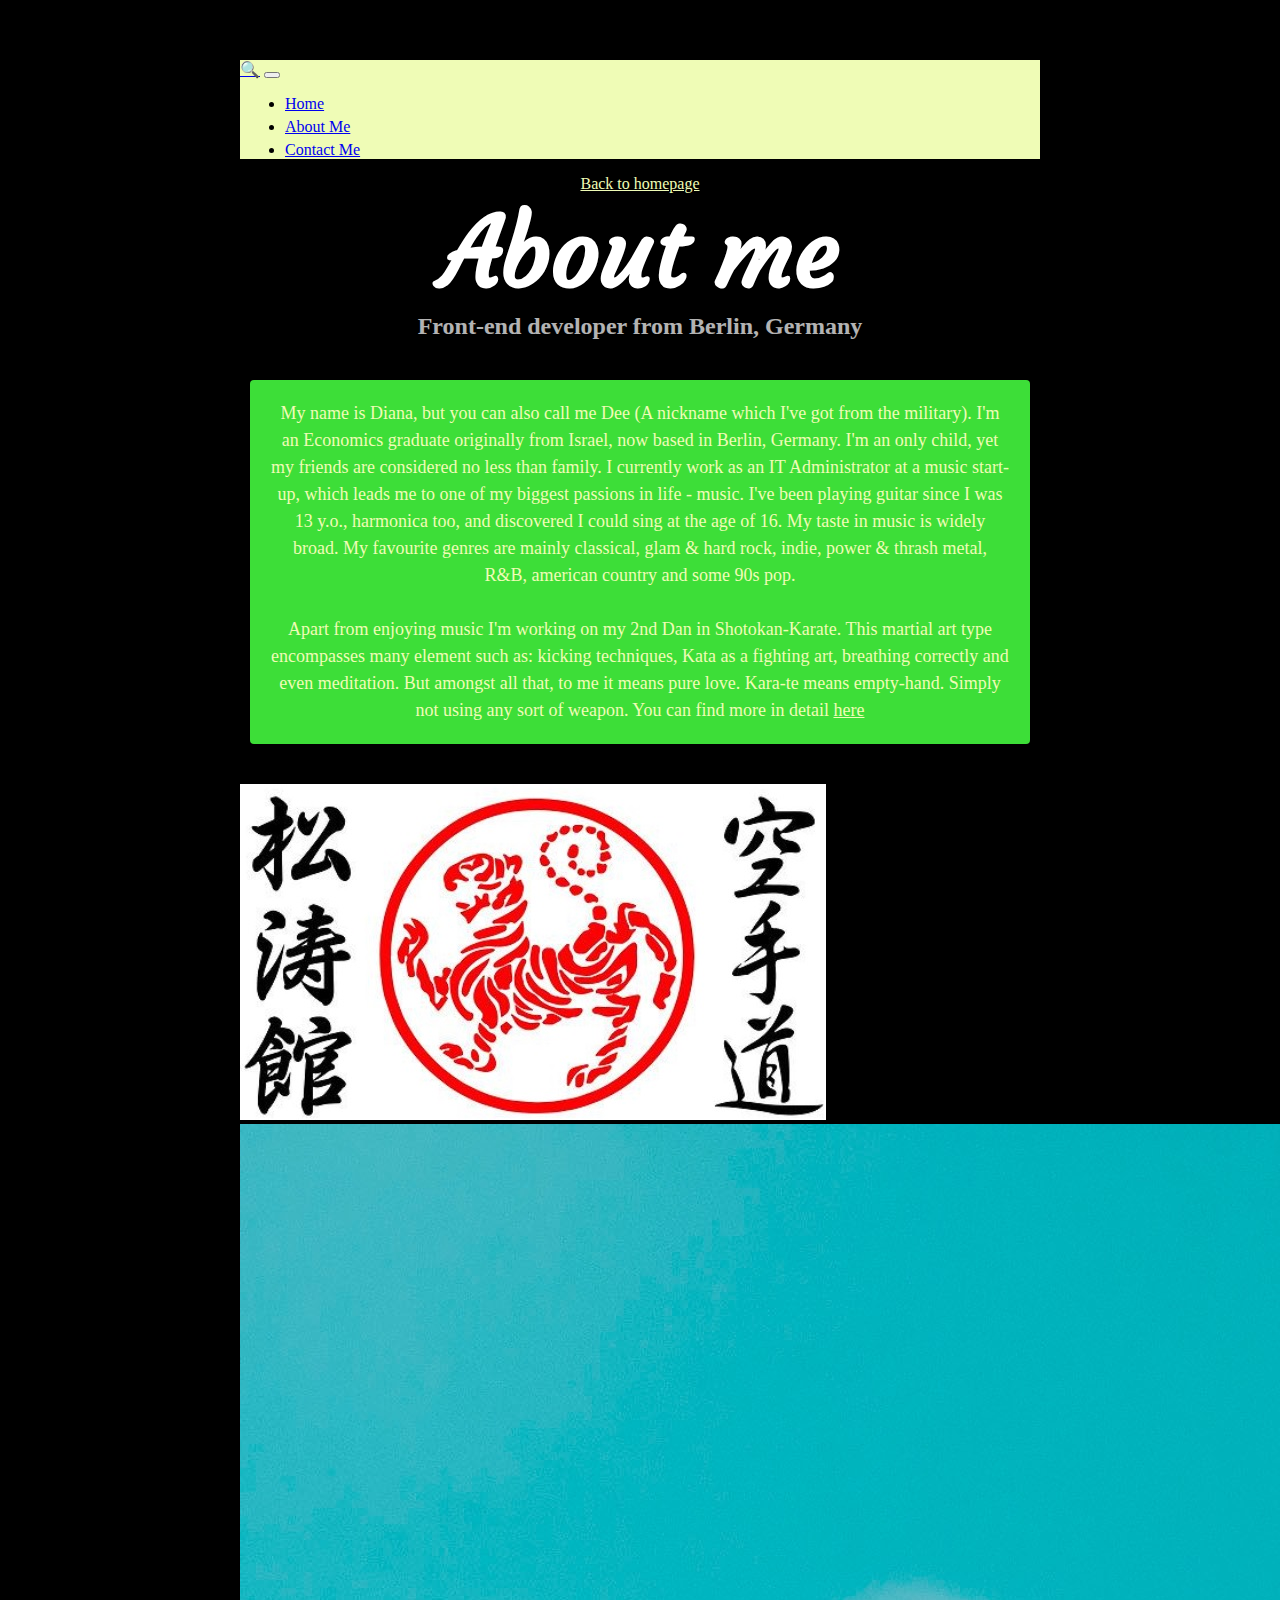
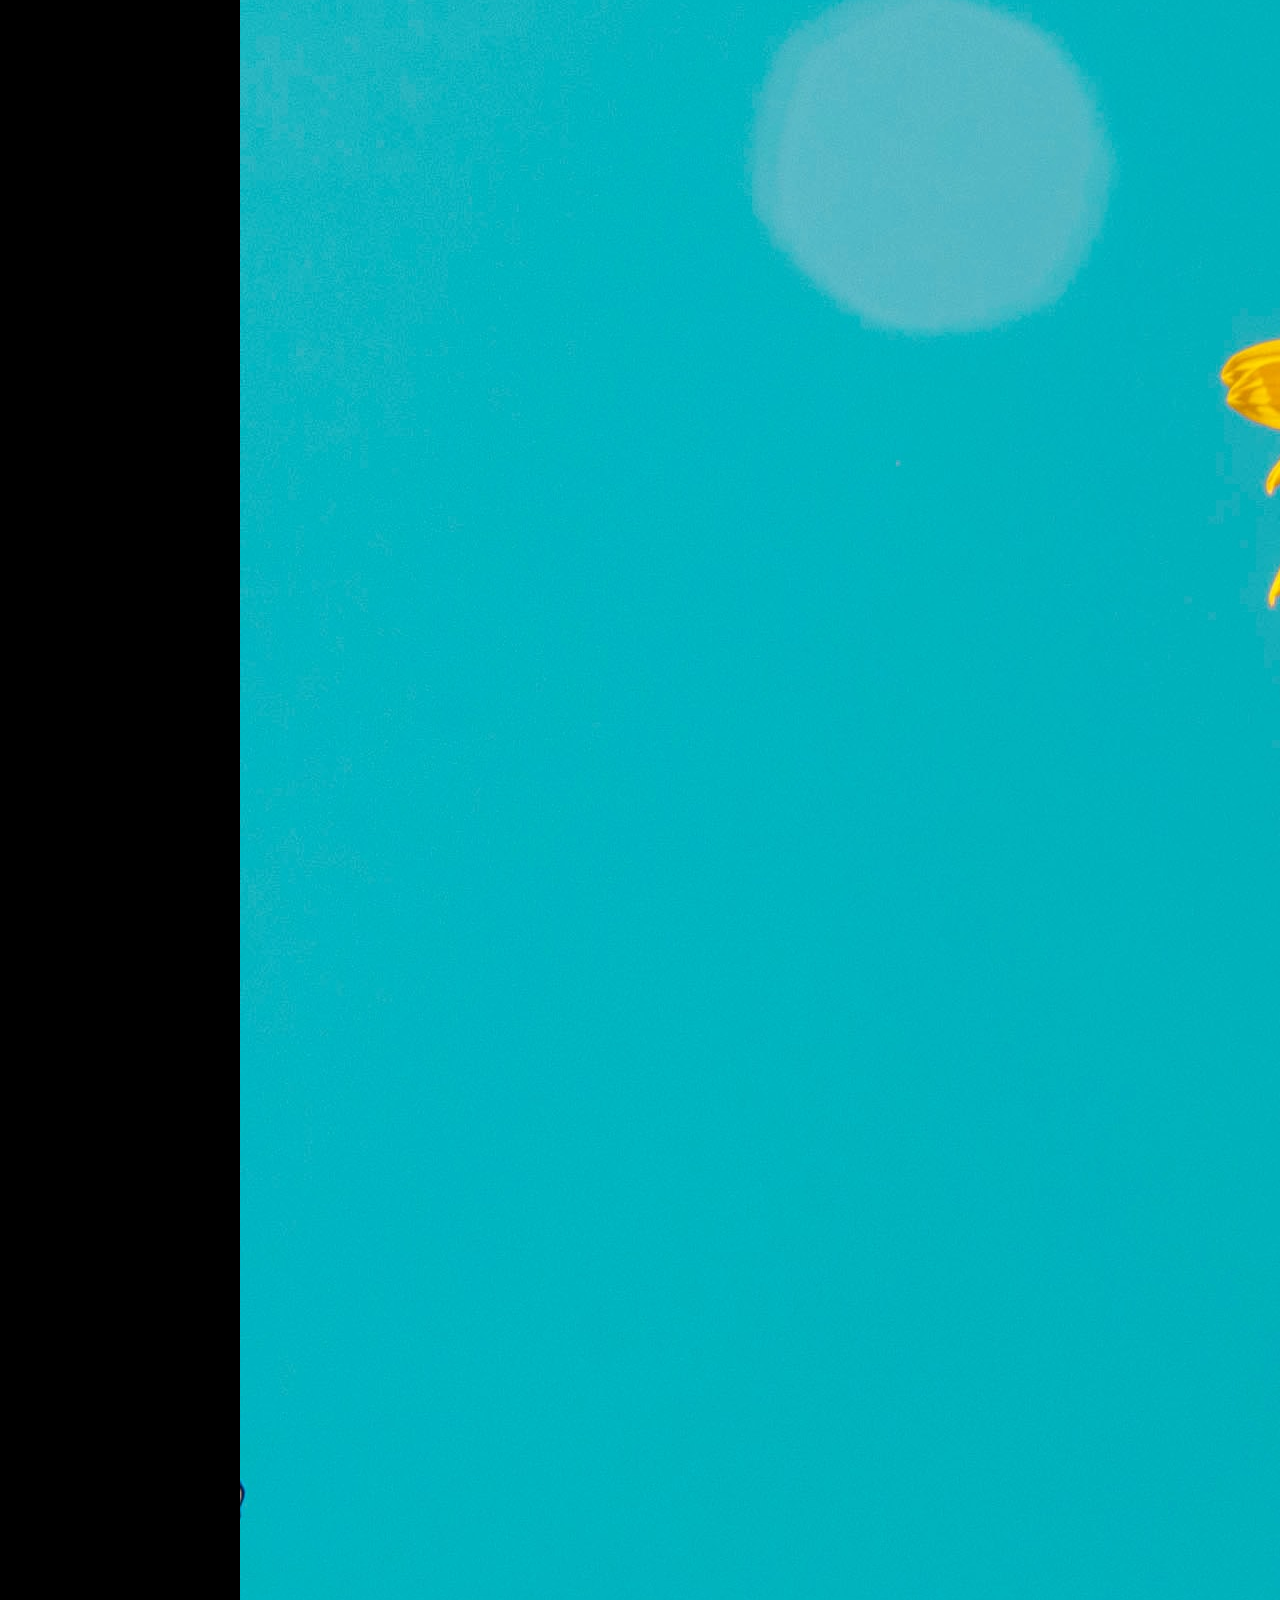
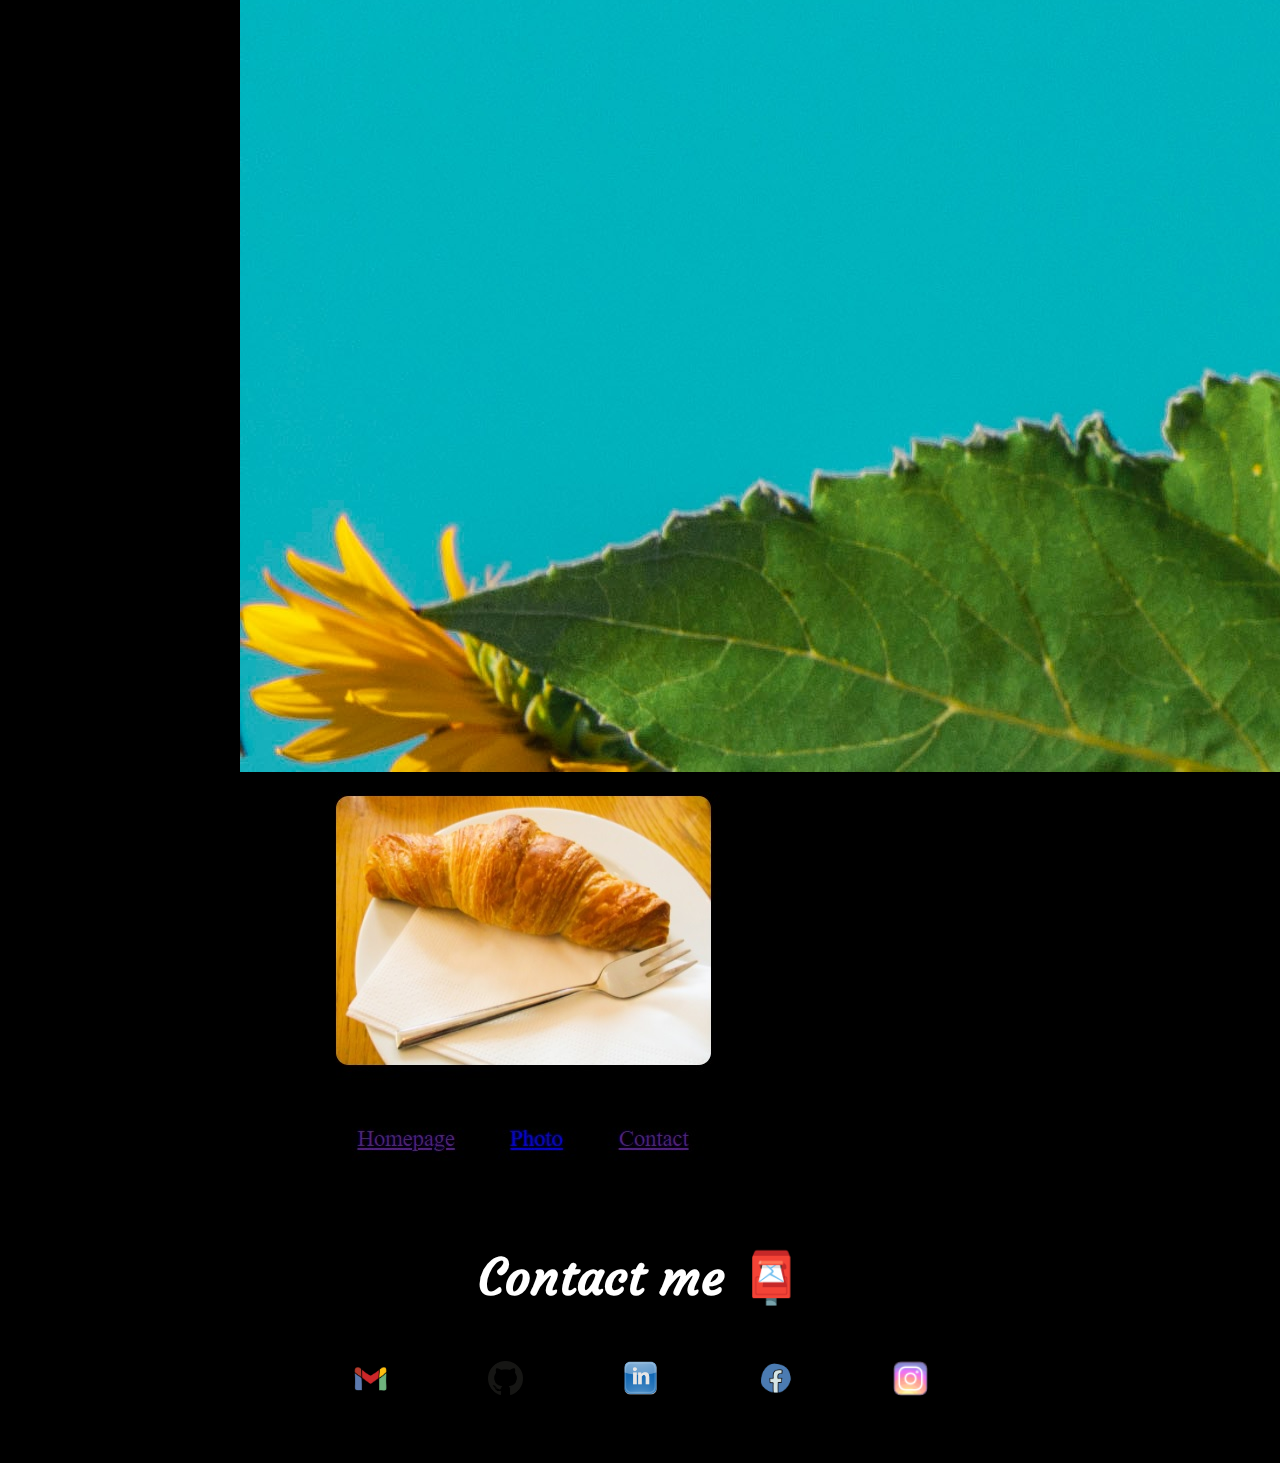
==== about.html @ 8416f0cf "Work on about me page" ====
<!DOCTYPE html>
<html lang="en">
  <head>
    <link rel="preconnect" href="https://fonts.googleapis.com" />
    <link rel="preconnect" href="https://fonts.gstatic.com" crossorigin />
    <link
      href="https://fonts.googleapis.com/css2?family=Courgette&family=PT+Mono&family=Pacifico&family=Shadows+Into+Light&display=swap"
      rel="stylesheet"
    />
    <link
      href="https://cdn.jsdelivr.net/npm/bootstrap@5.1.3/dist/css/bootstrap.min.css"
      rel="stylesheet"
      integrity="sha384-1BmE4kWBq78iYhFldvKuhfTAU6auU8tT94WrHftjDbrCEXSU1oBoqyl2QvZ6jIW3"
      crossorigin="anonymous"
    />
    <script
      src="https://cdn.jsdelivr.net/npm/bootstrap@5.1.3/dist/js/bootstrap.bundle.min.js"
      integrity="sha384-ka7Sk0Gln4gmtz2MlQnikT1wXgYsOg+OMhuP+IlRH9sENBO0LRn5q+8nbTov4+1p"
      crossorigin="anonymous"
    ></script>
    <meta charset="UTF-8" />
    <meta http-equiv="X-UA-Compatible" content="IE=edge" />
    <meta name="viewport" content="width=device-width, initial-scale=1.0" />
    <link rel="stylesheet" href="style.css" />
    <title>About [Your name]</title>
  </head>
  <body>
    <nav class="navbar navbar-expand-lg navbar-light fixed-top">
      <div class="container-fluid">
        <a class="navbar-brand" href="#">🔍</a>
        <button
          class="navbar-toggler"
          type="button"
          data-bs-toggle="collapse"
          data-bs-target="#navbarNav"
          aria-controls="navbarNav"
          aria-expanded="false"
          aria-label="Toggle navigation"
        >
          <span class="navbar-toggler-icon"></span>
        </button>
        <div class="collapse navbar-collapse" id="navbarNav">
          <ul class="navbar-nav">
            <li class="nav-item">
              <a class="nav-link" href="index.html">Home</a>
            </li>
            <li class="nav-item">
              <a class="nav-link" href="about.html">About Me</a>
            </li>
            <li class="nav-item">
              <a class="nav-link" href="#contact">Contact Me</a>
            </li>
          </ul>
        </div>
      </div>
    </nav>
    <a href="index.html" class="homepage-link">Back to homepage</a>
    <h1 class="aboutmepage">About me</h1>
    <h3 class="front-end-dev">Front-end developer from Berlin, Germany</h3>
    <div class="about-paragraphs">
      <p>
        My name is Diana, but you can also call me Dee (A nickname which I've
        got from the military). I'm an Economics graduate originally from
        Israel, now based in Berlin, Germany. I'm an only child, yet my friends
        are considered no less than family. I currently work as an IT
        Administrator at a music start-up, which leads me to one of my biggest
        passions in life - music. I've been playing guitar since I was 13 y.o.,
        harmonica too, and discovered I could sing at the age of 16. My taste in
        music is widely broad. My favourite genres are mainly classical, glam &
        hard rock, indie, power & thrash metal, R&B, american country and some
        90s pop.
        <br />
        <br />
        Apart from enjoying music I'm working on my 2nd Dan in Shotokan-Karate.
        This martial art type encompasses many element such as: kicking
        techniques, Kata as a fighting art, breathing correctly and even
        meditation. But amongst all that, to me it means pure love. Kara-te
        means empty-hand. Simply not using any sort of weapon. You can find more
        in detail
        <a
          href="https://s3.amazonaws.com/shecodesio-production/challenge_submissions/files/000/630/091/original/My_Karate_Project.html?1643995356"
          class="karate-page-link"
          target="_blank"
          >here</a
        >
      </p>
    </div>
    <div class="container">
      <div class="row">
        <div class="col-sm-4">
          <img src="images/shotokan.jpg" class="img-fluid border" />
        </div>
        <div class="col-sm-4">
          <img src="images/sunflowerimage.jpg" class="img-fluid border" />
        </div>
        <div class="col-sm-4">
          <img src="images/croissant-image.jpg" class="img-fluid border" />
        </div>
      </div>
    </div>
    <br />
    <br />

<div id="contact">
  <h2 class="contact-me-title">Contact me 📮</h2>
  <br />
  <br />

  <ul class="social-links">
    <li class="email-to">
      <a href="mailto:dianakalstein@gmail.com" class="email-link" target="_blank">
        <img src="images/gmail-icon.png" class="gmail-icon img-fluid" width="35"/>
      </a>
    </li>
    <li class="github-logo">
      <a href="https://github.com/Deezledee" target="_blank">
        <img src="images/github-logo.png" alt="github-logo" width="35" class="github-logo img-fluid" />
      </a>
    </li>
    <li class="linkedin-logo">
      <a href="https://www.linkedin.com/in/diana-kalstein/" target="_blank">
        <img src="images/linkedin-logo.png" alt="linkedin-logo" width="35" class="linkedin-logo img-fluid" />
      </a>
    </li>
    <li>
      <a href="https://facebook.com/TenaciousDiana" class="facebook-link" target="_blank">
        <img src="images/facebook-icon.png" alt="facebook-logo" class="facebook-icon img-fluid" width="35"/>
      </a>
    </li>
    <li>
      <a href="https://www.instagram.com/deezledee" class="instagram-link" target="_blank">
        <img src="images/instagram-icon.png" alt="instagram-logo" class="instagram-icon img-fluid" width="35" />
      </a>
    </li>
  </ul>
</div>
  </body>
</html>
---- style.css ----
:root {
  --primary-color: #effcb6;
  --secondary-color: #000000;
  --tertiary-color: #3dde38;
  --box-shadow: 0 5px 10px rgba(0, 0, 0, 0.3);
}

.karate-page-link {
  color: var(--primary-color) !important;
}

.hero {
  background-color: #3dde38;
  margin-top: 100px;
  border-radius: 20px;
  padding-top: 30px;
}

body {
  margin: 60px auto;
  max-width: 800px;
  background: var(--secondary-color);
}

.b {
  color: #000000;
  font-weight: bold;
}

.e {
  color: #ed2410;
  font-weight: bold;
}

.r {
  color: #f3f93d;
  font-weight: bold;
}

.l {
  color: #000000;
  font-weight: bold;
}

.i {
  color: #ed2410;
  font-weight: bold;
}

.n {
  color: #f3f93d;
  font-weight: bold;
}

.contact-me-title {
  display: flex;
  flex-direction: row;
  font-size: 50px;
  display: block;
  margin: 0 auto;
  color: #FFFFFF;
  text-align: center;
  font-family: "Courgette", cursive;
}

.text-start-title {
  color: #FFFFFF;
  margin-bottom: 20px;
  margin-top: 20px;
  border-radius: 20px;
  font-family: 'Roboto', sans-serif;
}

.text-start {
  color: #000000;
  margin-bottom: 5px;
  border-radius: 20px;
  font-family: 'Roboto', sans-serif;

}

.text-end {
  color: #000000;
  margin-bottom: 5px;
  border-radius: 20px;
  font-family: 'Roboto', sans-serif; 
}

h1,
h2,
h3 {
  text-align: center;
  margin: 0;
}

h1 {
  font-size: 96px;
}

h2 {
  font-size: 48px;
}

h3 {
  font-size: 24px;
  opacity: 0.7;
}

.front-end-dev {
  color: white;
}

.aboutmepage {
  color: white;
}

.shotokan-karate {
  width: 397px;
}

p {
  background: var(--tertiary-color);
  padding: 20px;
  border-radius: 4px;
  font-size: 18px;
  line-height: 1.5;
  text-align: center;
  color: var(--primary-color);
}

.navbar-nav {
  justify-content: center;
  align-items: center;
  background-color: #effcb6;
}

.container-fluid {
  background-color: #effcb6;
}

.nav-item {
  margin: 5px;
}


.navigation-links {
  display: flex;
  margin-top: 30px;
  justify-content: center;
  font-family: 'Roboto', sans-serif;

}

.navigation-links a {
  margin: 30px;
  border-radius: 4px;
  padding: 15px 25px;
  font-size: 20px;
  text-decoration: none;
}

.navigation-links a:hover {
  background-color: #5a5959;
  color: #effcb6;
  margin: 30px;
  border-radius: 4px;
  padding: 15px 25px;
  font-size: 20px;
  text-decoration: none;
}

#contact{

  text-align: center;

}

.contact-link {
  background: var(--primary-color);
  box-shadow: var(--box-shadow);
  color: var(--secondary-color);
}

.about-link {
  background: var(--primary-color);
  box-shadow: var(--box-shadow);
  color: var(--secondary-color);
}

.homepage-link {
  color: var(--primary-color);
  text-align: center;
  display: block;
}

.about-paragraphs {
  display: flex;
  margin: 30px 0;
}

.about-paragraphs p {
  margin: 10px;
}

.social-links {
  list-style: none;
  padding: 0;
  display: flex;
  justify-content: center;
}

.social-links li {
  margin: 0 50px;
}

.email-to {
  justify-content: center;
  color: var(--primary-color);
  font-size: 25px;
  text-decoration: none;
  text-align: center;
  font-family: "Courgette", cursive;
}

.email-link {
  display: flex;
  justify-content: center;
  color: var(--primary-color);
  font-size: 25px;
  text-decoration: none;
  font-family: "Courgette", cursive;
}

.facebook-link {
  text-align: center;
  color: var(--primary-color);
  font-size: 25px;
  text-decoration: none;
  display: block;
  font-family: "Courgette", cursive;
}




.instagram-link {
  text-align: center;
  color: var(--primary-color);
  font-size: 20px;
  text-decoration: none;
  display: block;
  font-family: "Courgette", cursive;
}

.email-link:hover {
  text-decoration: underline;
}

.facebook-link:hover {
  text-decoration: underline;
}

.heyIAm {
  font-size: 35px;
  font-family: 'Roboto', sans-serif;


}
.diana {
  text-align: center;
  display: block;
  font-family: "Courgette", cursive;
}

.aboutmepage {
  text-align: center;
  display: block;
  font-family: "Courgette", cursive;
}

.diana-image {
  display: block;
  margin: 0 auto;
  max-width: 280px;
}

.full-stack {
  text-align: center;
  display: block;
  font-size: 28px;
  font-family: "Courgette", cursive;
}
.shotokan {
  max-width: 250px;
}

.codedby {
  text-align: center;
  display: block;
  font-size: 20px;
  font-family: 'Roboto', sans-serif;
  color: #FFFFFF;
}

.open-sourced {
  text-decoration: none;
  color: var(--tertiary-color);
}

.open-sourced:hover {
  text-decoration: none;
  color: var(--primary-color);
}

.hosted-on {
  text-decoration: none;
  color: var(--tertiary-color);
}

.hosted-on:hover {
  text-decoration: none;
  color: var(--primary-color);
}

@media (min-width: 576px) {
  .diana {
    font-size: 100px;
  }
}
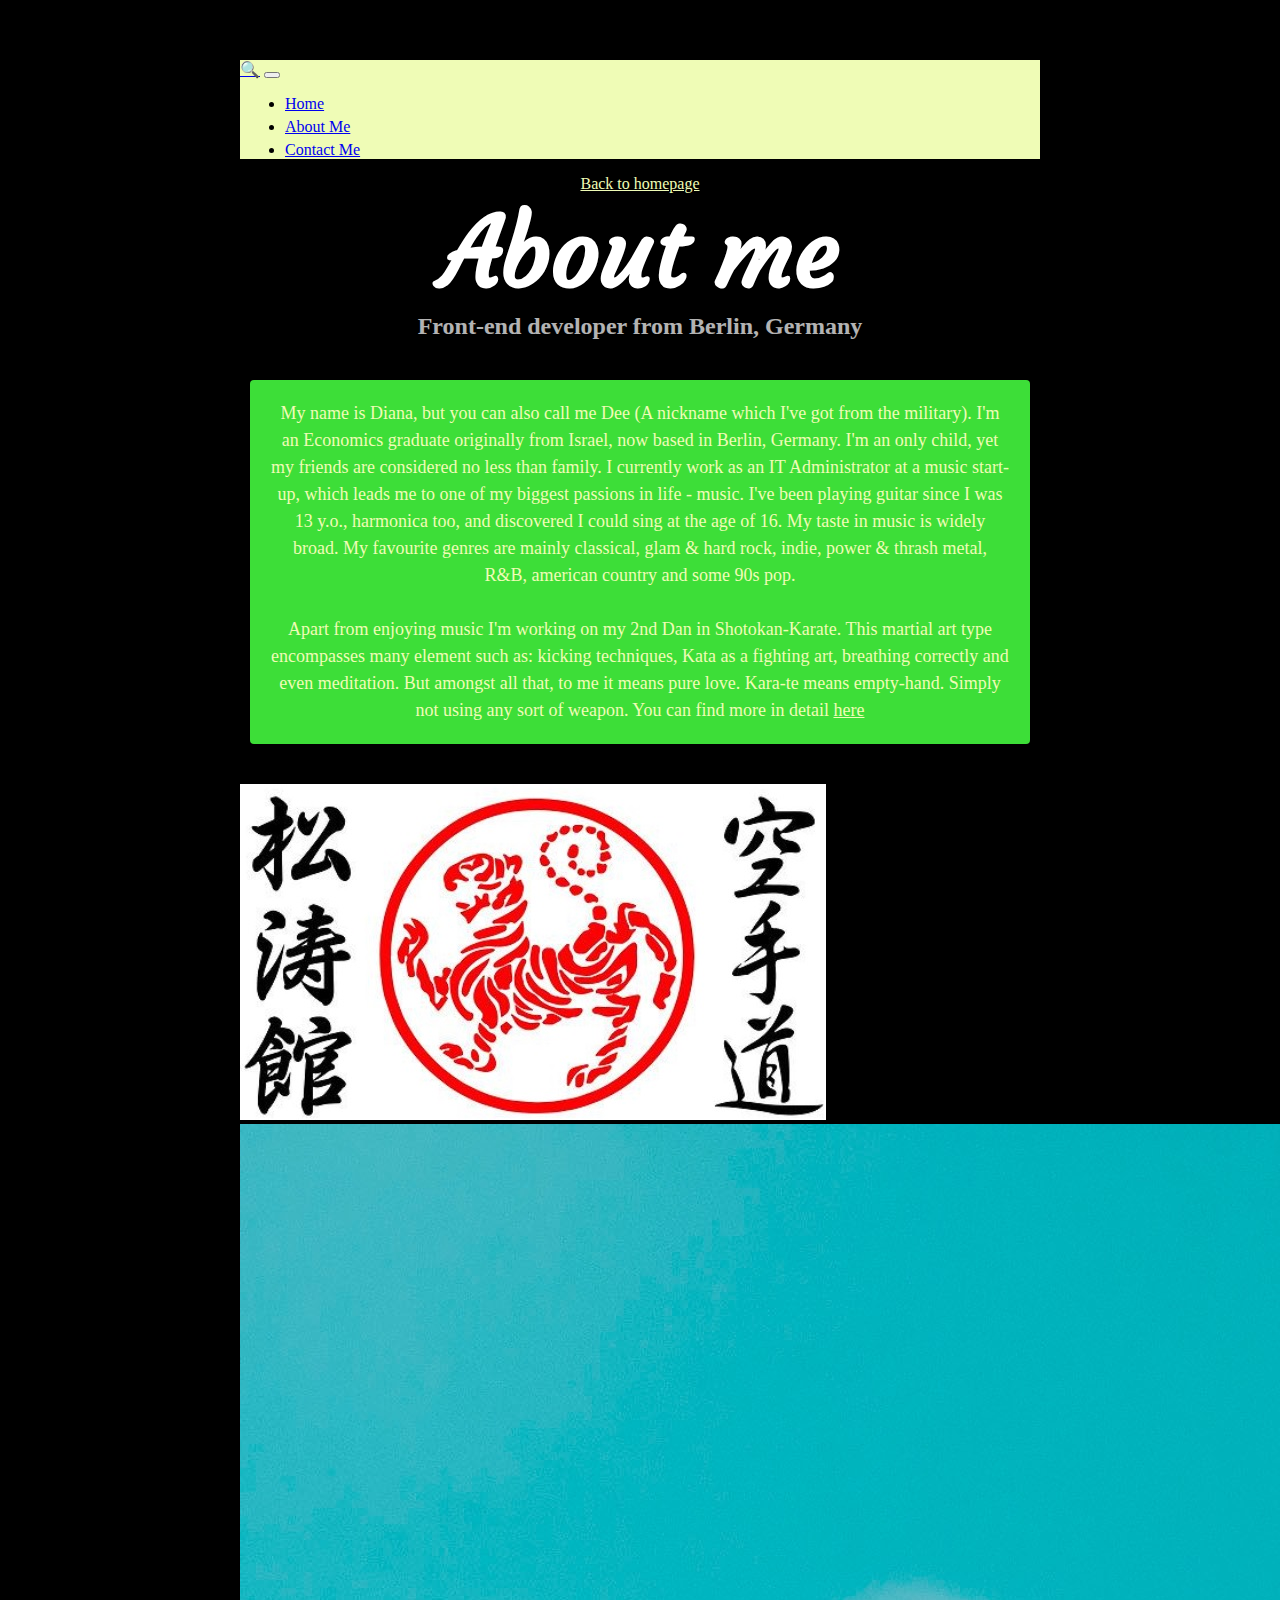
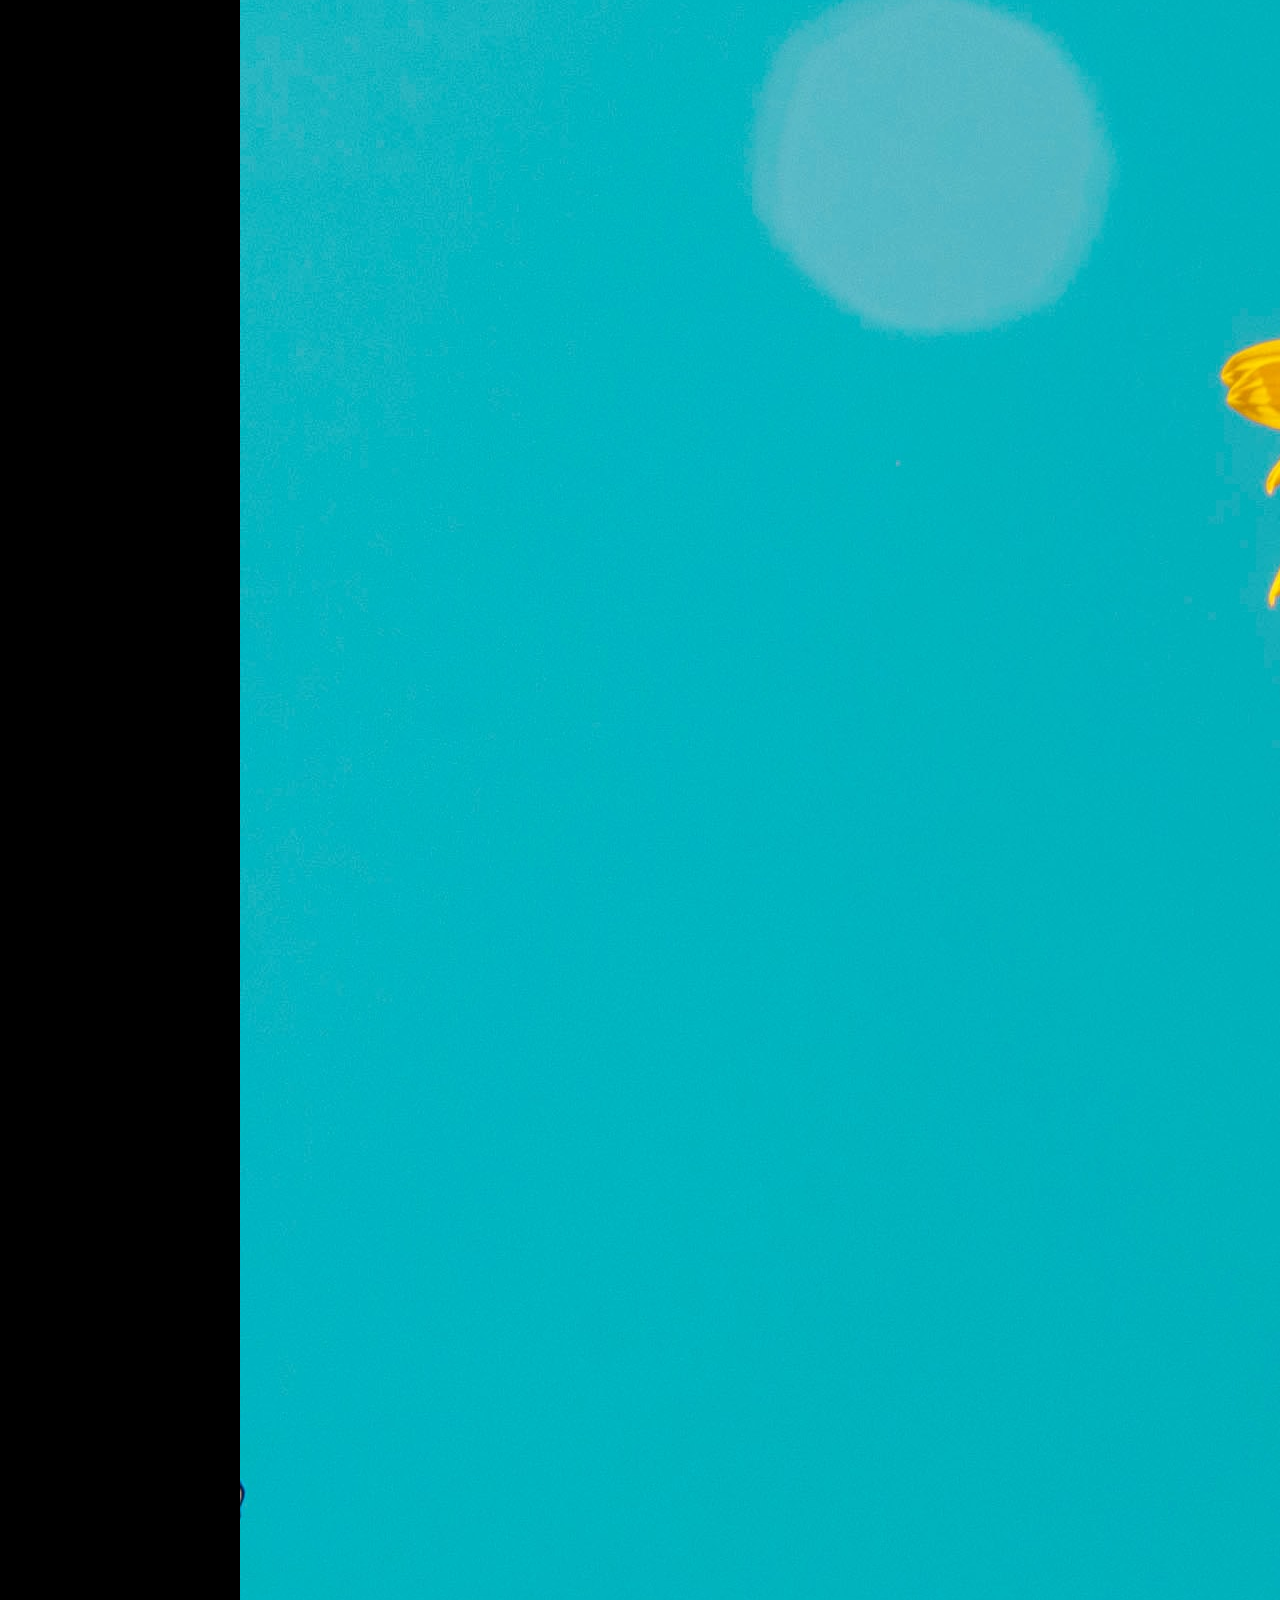
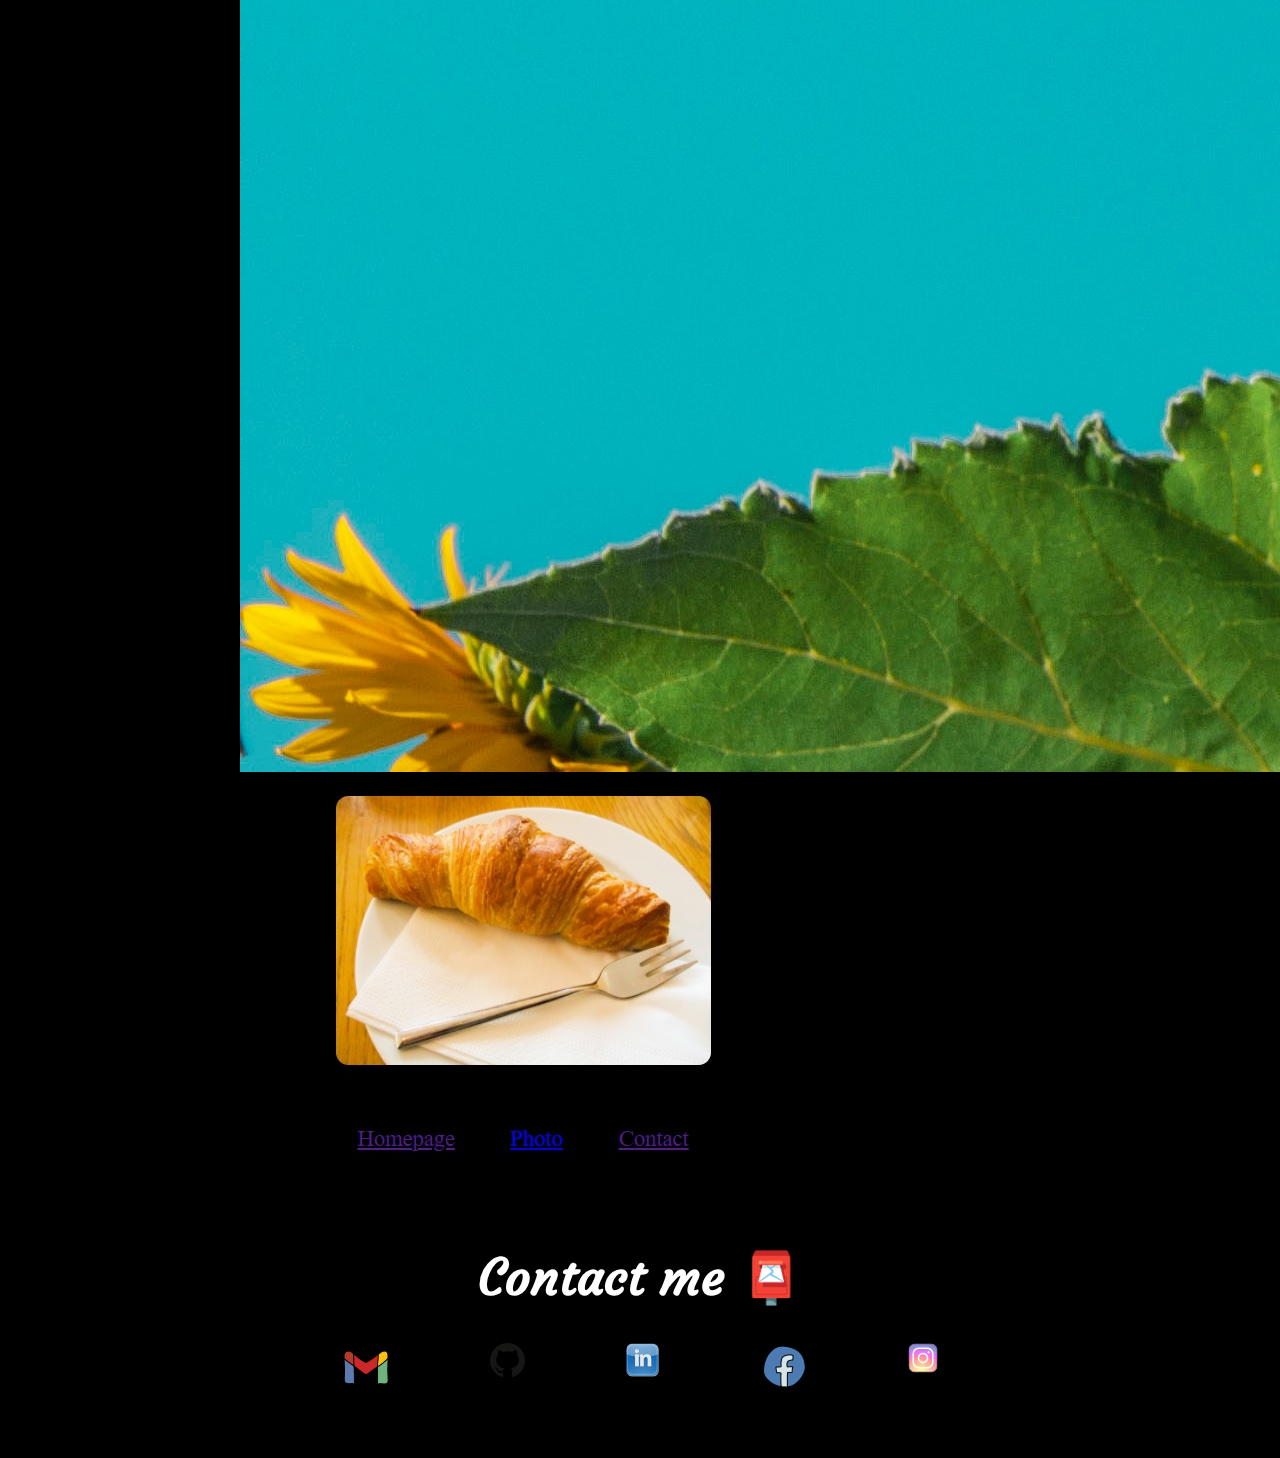
==== commit 929a5232: "Fix list of links" ====
--- a/about.html
+++ b/about.html
@@ -101,38 +101,36 @@
     <br />
     <br />
 
-<div id="contact">
-  <h2 class="contact-me-title">Contact me 📮</h2>
-  <br />
-  <br />
-
-  <ul class="social-links">
-    <li class="email-to">
-      <a href="mailto:dianakalstein@gmail.com" class="email-link" target="_blank">
-        <img src="images/gmail-icon.png" class="gmail-icon img-fluid" width="35"/>
-      </a>
-    </li>
-    <li class="github-logo">
-      <a href="https://github.com/Deezledee" target="_blank">
-        <img src="images/github-logo.png" alt="github-logo" width="35" class="github-logo img-fluid" />
-      </a>
-    </li>
-    <li class="linkedin-logo">
-      <a href="https://www.linkedin.com/in/diana-kalstein/" target="_blank">
-        <img src="images/linkedin-logo.png" alt="linkedin-logo" width="35" class="linkedin-logo img-fluid" />
-      </a>
-    </li>
-    <li>
-      <a href="https://facebook.com/TenaciousDiana" class="facebook-link" target="_blank">
-        <img src="images/facebook-icon.png" alt="facebook-logo" class="facebook-icon img-fluid" width="35"/>
-      </a>
-    </li>
-    <li>
-      <a href="https://www.instagram.com/deezledee" class="instagram-link" target="_blank">
-        <img src="images/instagram-icon.png" alt="instagram-logo" class="instagram-icon img-fluid" width="35" />
-      </a>
-    </li>
-  </ul>
-</div>
+    <div id="contact">
+      <h2 class="contact-me-title">Contact me 📮</h2>
+      <br />
+      <ul class="social-links">
+        <li class="email-to">
+          <a href="mailto:dianakalstein@gmail.com" class="email-link" target="_blank">
+            <img src="images/gmail-icon.png" class="gmail-icon img-fluid" />
+          </a>
+        </li>
+        <li class="github-logo">
+          <a href="https://github.com/Deezledee" target="_blank">
+            <img src="images/github-logo.png" alt="github-logo" width="35" class="github-logo img-fluid" />
+          </a>
+        </li>
+        <li class="linkedin-logo">
+          <a href="https://www.linkedin.com/in/diana-kalstein/" target="_blank">
+            <img src="images/linkedin-logo.png" alt="linkedin-logo" width="35" class="linkedin-logo img-fluid" />
+          </a>
+        </li>
+        <li>
+          <a href="https://facebook.com/TenaciousDiana" class="facebook-link" target="_blank">
+            <img src="images/facebook-icon.png" alt="facebook-logo" class="facebook-icon img-fluid" />
+          </a>
+        </li>
+        <li>
+          <a href="https://www.instagram.com/deezledee" class="instagram-link" target="_blank">
+            <img src="images/instagram-icon.png" alt="instagram-logo" class="instagram-icon img-fluid" />
+          </a>
+        </li>
+      </ul>
+    </div>
   </body>
 </html>
--- a/style.css
+++ b/style.css
@@ -252,13 +252,7 @@
   font-family: "Courgette", cursive;
 }
 
-.email-link:hover {
-  text-decoration: underline;
-}
-
-.facebook-link:hover {
-  text-decoration: underline;
-}
+
 
 .heyIAm {
   font-size: 35px;
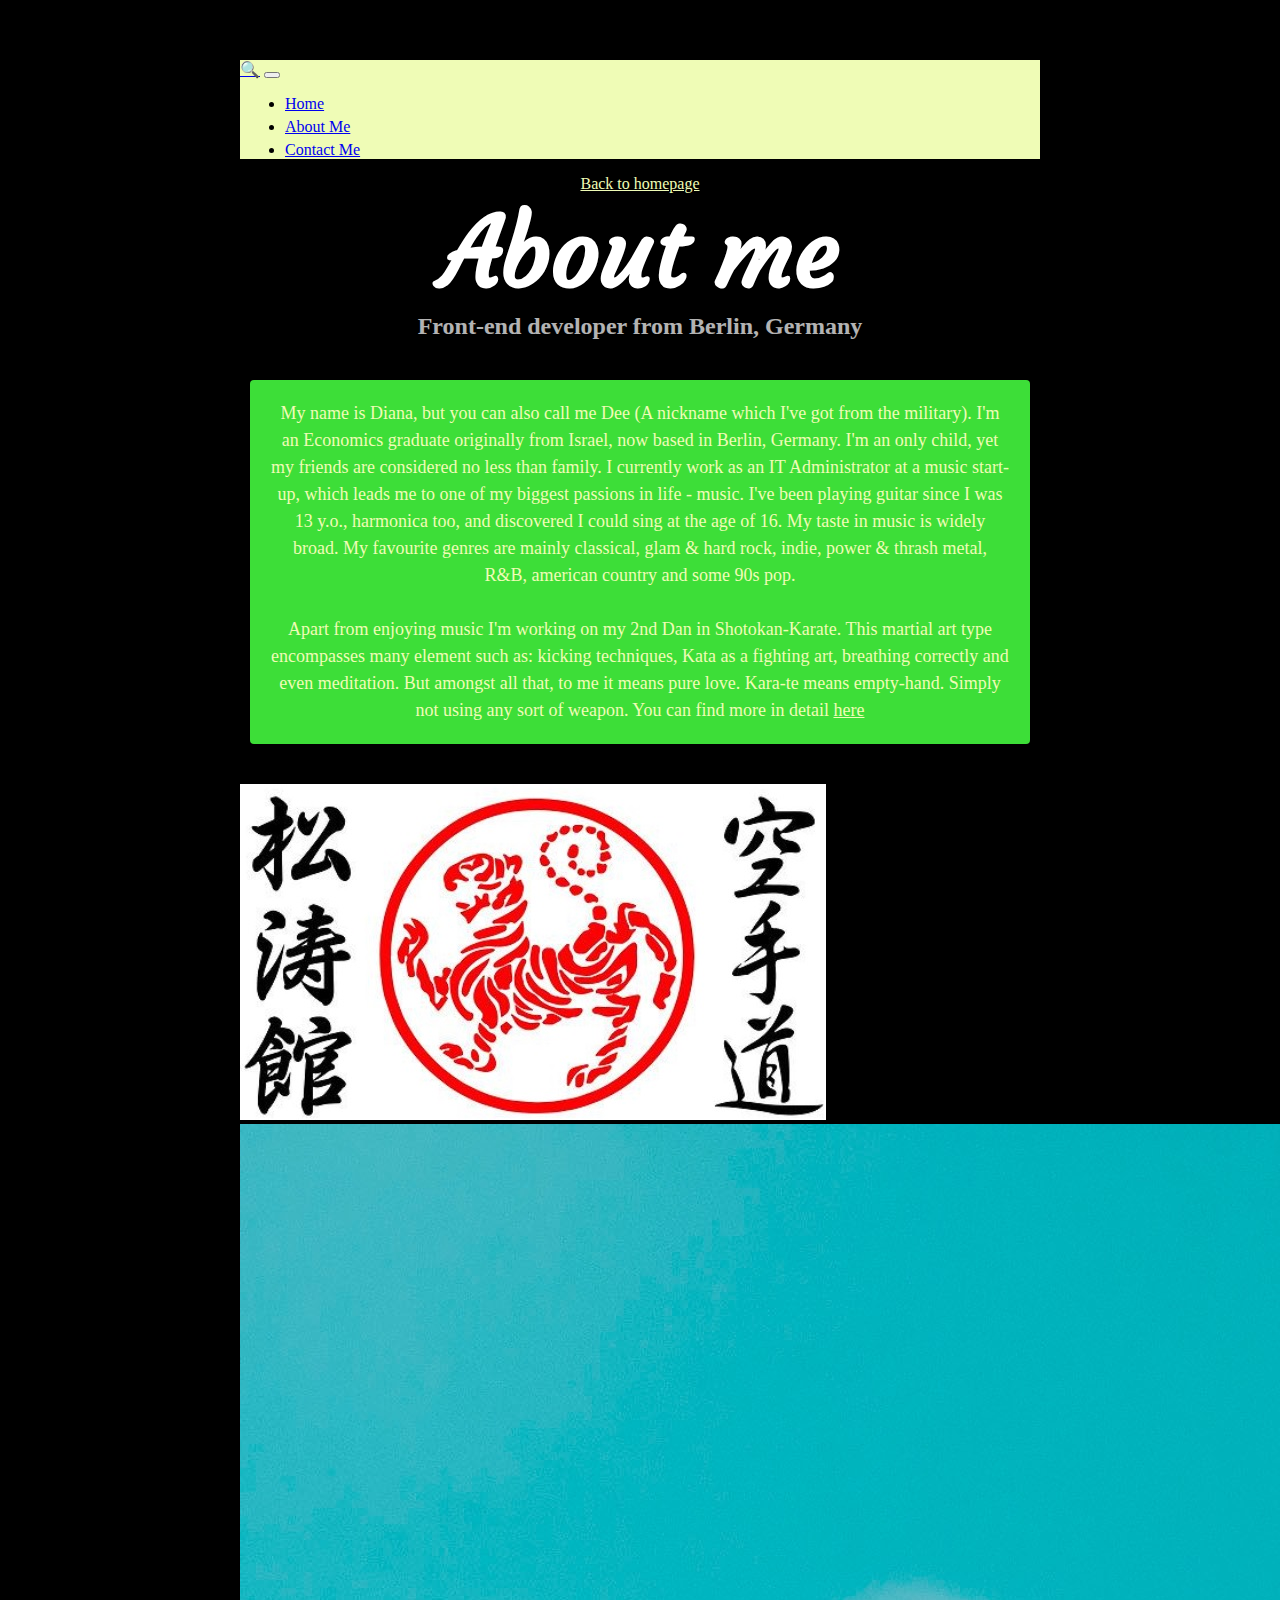
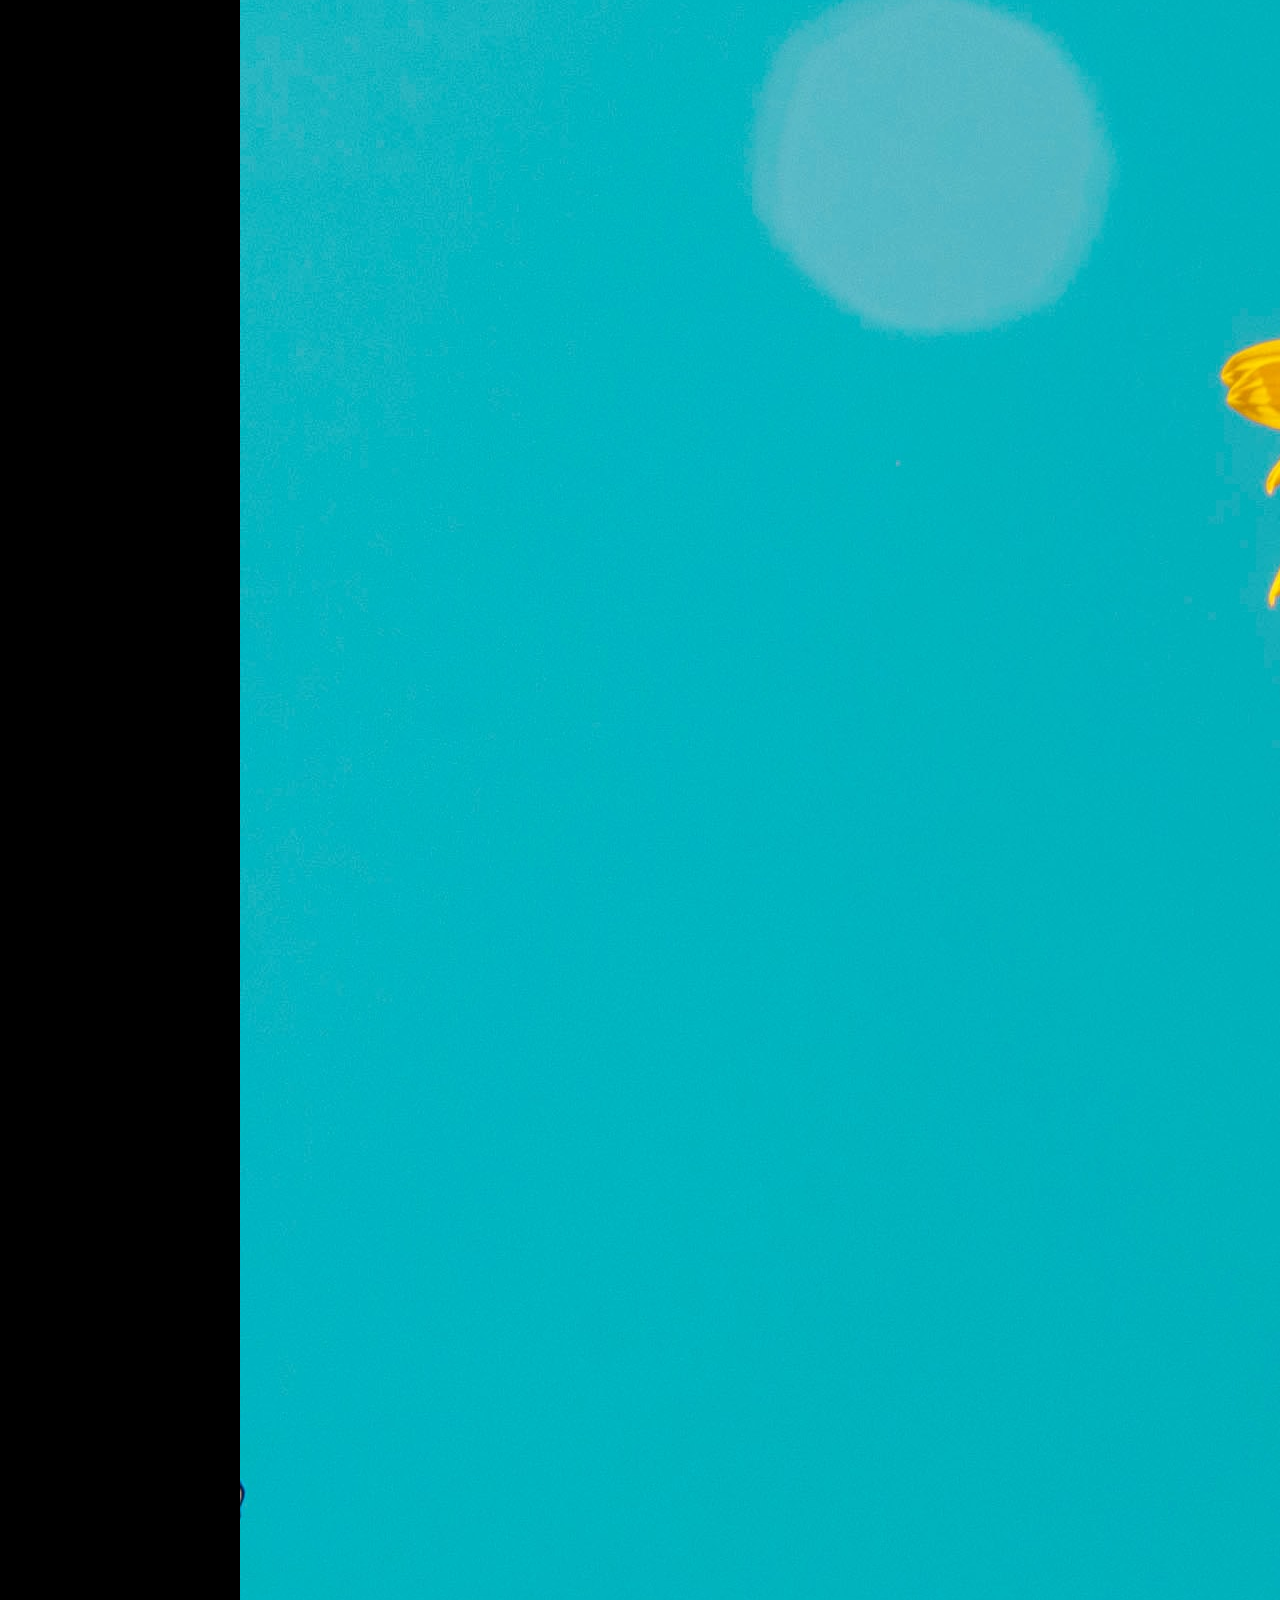
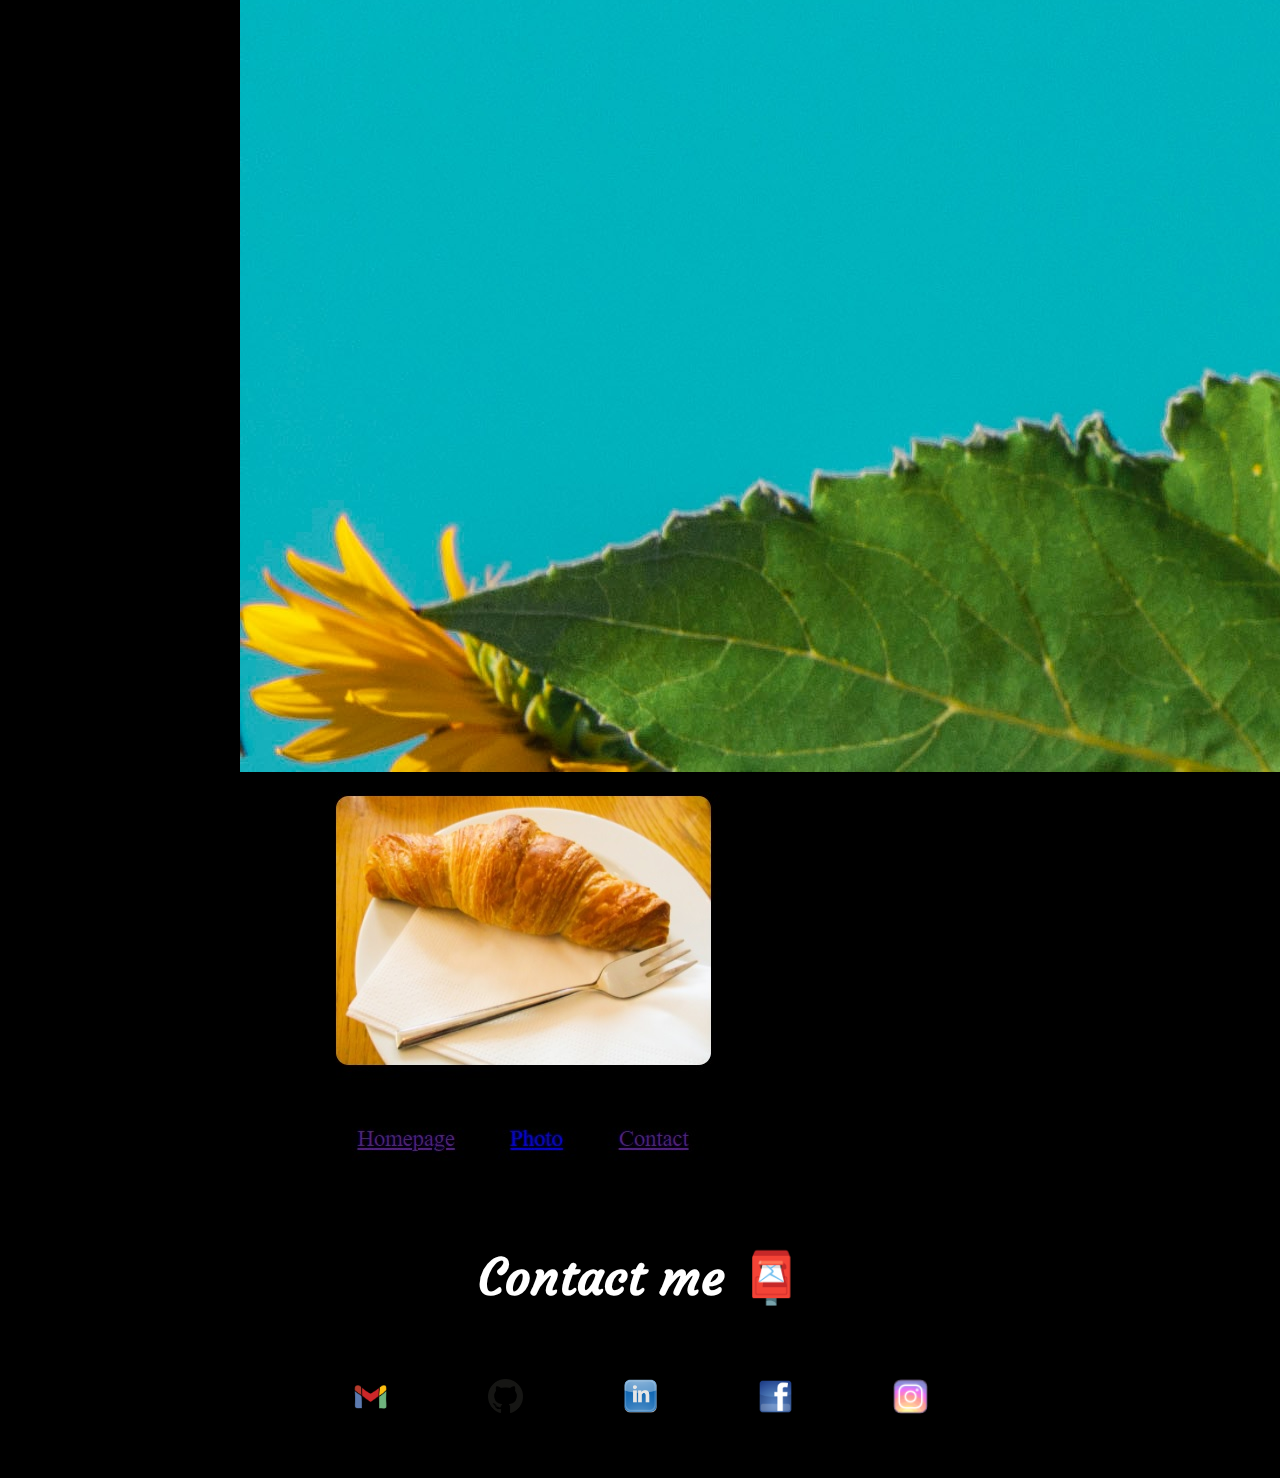
==== commit 53cfc2bd: "Align social links" ====
--- a/about.html
+++ b/about.html
@@ -104,30 +104,64 @@
     <div id="contact">
       <h2 class="contact-me-title">Contact me 📮</h2>
       <br />
+      <br />
+      <br />
       <ul class="social-links">
         <li class="email-to">
-          <a href="mailto:dianakalstein@gmail.com" class="email-link" target="_blank">
-            <img src="images/gmail-icon.png" class="gmail-icon img-fluid" />
+          <a
+            href="mailto:dianakalstein@gmail.com"
+            class="email-link"
+            target="_blank"
+          >
+            <img src="images/gmail-icon.png" class="gmail-icon" width="35" />
           </a>
         </li>
         <li class="github-logo">
           <a href="https://github.com/Deezledee" target="_blank">
-            <img src="images/github-logo.png" alt="github-logo" width="35" class="github-logo img-fluid" />
+            <img
+              src="images/github-logo.png"
+              alt="github-logo"
+              width="35"
+              class="github-logo"
+            />
           </a>
         </li>
         <li class="linkedin-logo">
           <a href="https://www.linkedin.com/in/diana-kalstein/" target="_blank">
-            <img src="images/linkedin-logo.png" alt="linkedin-logo" width="35" class="linkedin-logo img-fluid" />
+            <img
+              src="images/linkedin-logo.png"
+              alt="linkedin-logo"
+              width="35"
+              class="linkedin-logo"
+            />
           </a>
         </li>
         <li>
-          <a href="https://facebook.com/TenaciousDiana" class="facebook-link" target="_blank">
-            <img src="images/facebook-icon.png" alt="facebook-logo" class="facebook-icon img-fluid" />
+          <a
+            href="https://facebook.com/TenaciousDiana"
+            class="facebook-link"
+            target="_blank"
+          >
+            <img
+              src="images/facebook-icon.png"
+              alt="facebook-logo"
+              class="facebook-icon"
+              width="35"
+            />
           </a>
         </li>
         <li>
-          <a href="https://www.instagram.com/deezledee" class="instagram-link" target="_blank">
-            <img src="images/instagram-icon.png" alt="instagram-logo" class="instagram-icon img-fluid" />
+          <a
+            href="https://www.instagram.com/deezledee"
+            class="instagram-link"
+            target="_blank"
+          >
+            <img
+              src="images/instagram-icon.png"
+              alt="instagram-logo"
+              class="instagram-icon"
+              width="35"
+            />
           </a>
         </li>
       </ul>
--- a/style.css
+++ b/style.css
@@ -213,45 +213,6 @@
   margin: 0 50px;
 }
 
-.email-to {
-  justify-content: center;
-  color: var(--primary-color);
-  font-size: 25px;
-  text-decoration: none;
-  text-align: center;
-  font-family: "Courgette", cursive;
-}
-
-.email-link {
-  display: flex;
-  justify-content: center;
-  color: var(--primary-color);
-  font-size: 25px;
-  text-decoration: none;
-  font-family: "Courgette", cursive;
-}
-
-.facebook-link {
-  text-align: center;
-  color: var(--primary-color);
-  font-size: 25px;
-  text-decoration: none;
-  display: block;
-  font-family: "Courgette", cursive;
-}
-
-
-
-
-.instagram-link {
-  text-align: center;
-  color: var(--primary-color);
-  font-size: 20px;
-  text-decoration: none;
-  display: block;
-  font-family: "Courgette", cursive;
-}
-
 
 
 .heyIAm {
@@ -321,3 +282,9 @@
     font-size: 100px;
   }
 }
+
+@media (max-width: 480px) {
+  .social-links li {
+    margin: 0 5px;
+  } 
+}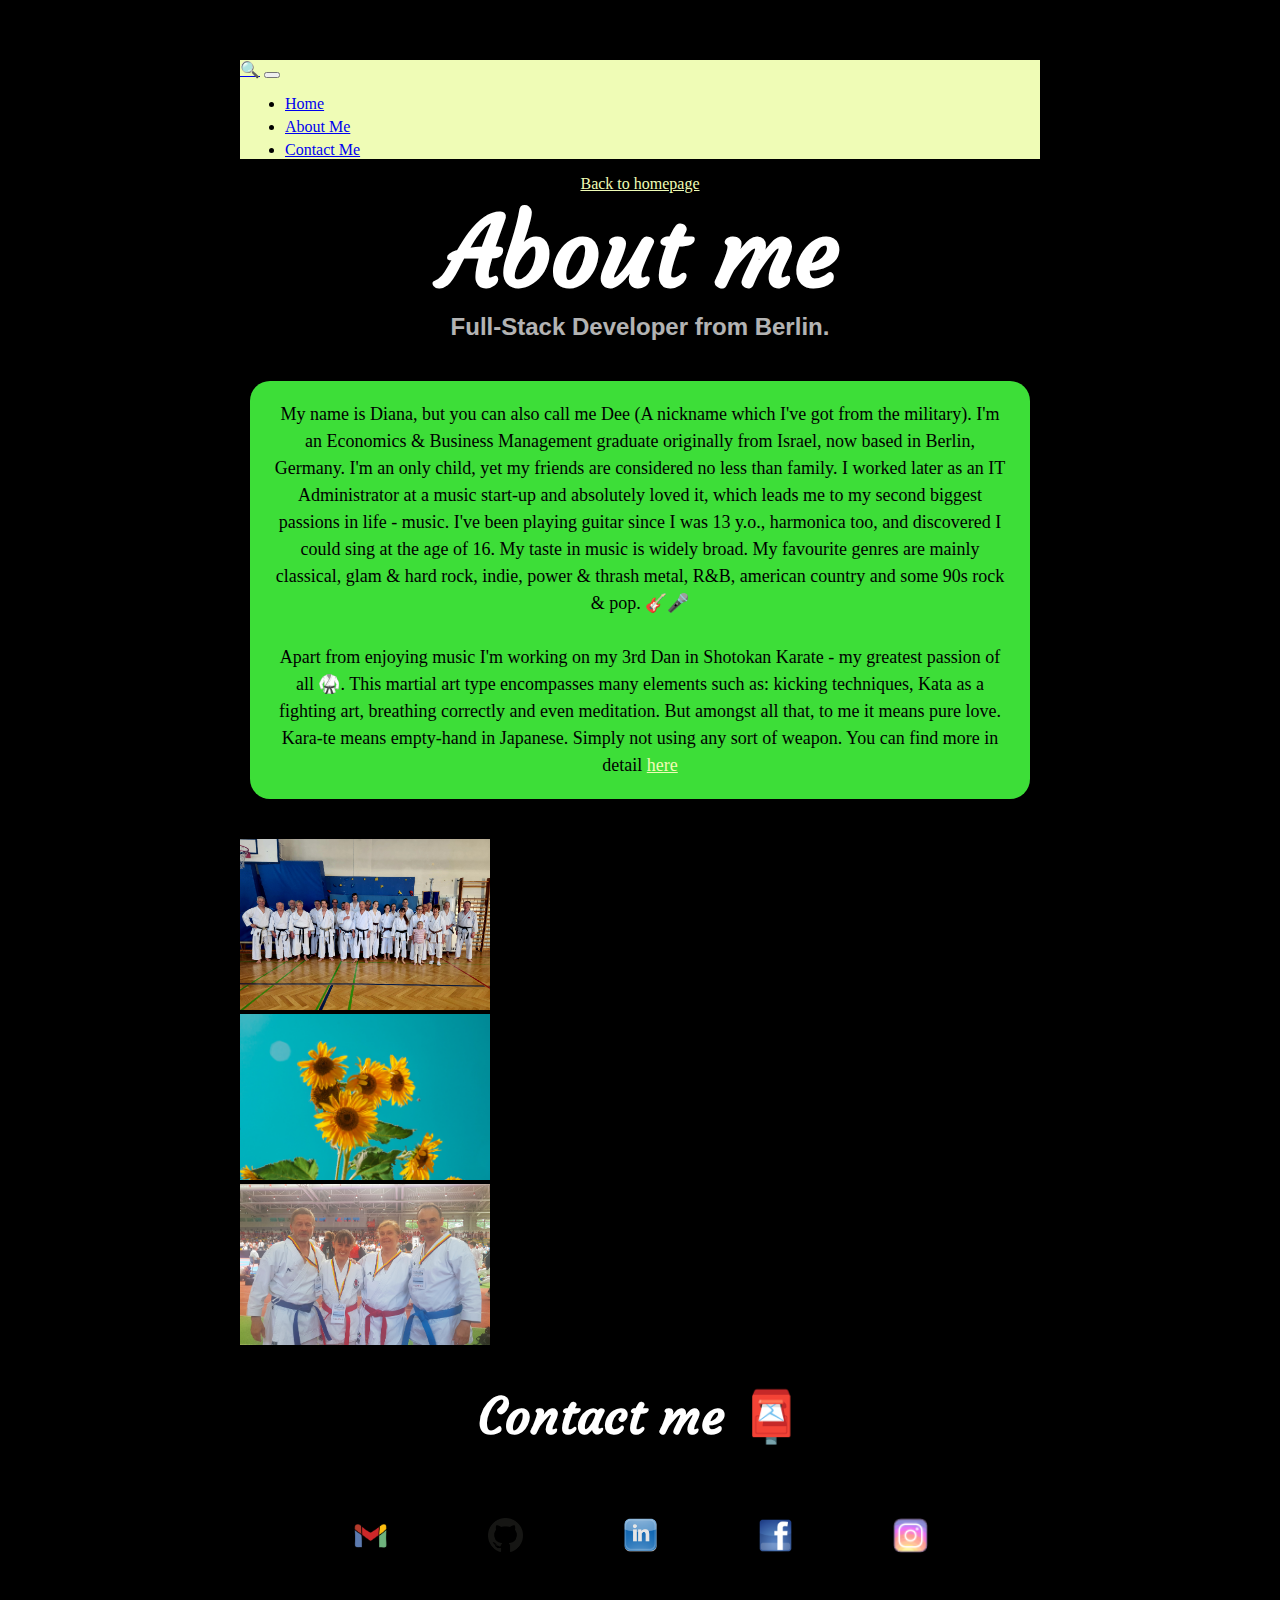
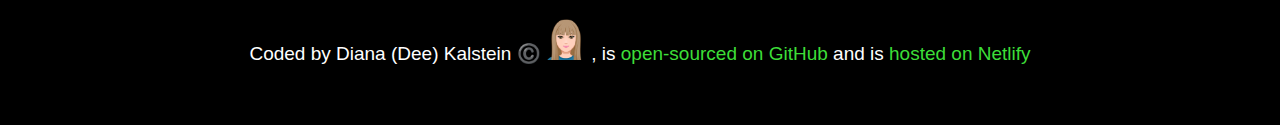
==== commit 171cbadd: "Finish editing portfolio" ====
--- a/about.html
+++ b/about.html
@@ -22,7 +22,7 @@
     <meta http-equiv="X-UA-Compatible" content="IE=edge" />
     <meta name="viewport" content="width=device-width, initial-scale=1.0" />
     <link rel="stylesheet" href="style.css" />
-    <title>About [Your name]</title>
+    <title>About Dee</title>
   </head>
   <body>
     <nav class="navbar navbar-expand-lg navbar-light fixed-top">
@@ -55,30 +55,30 @@
       </div>
     </nav>
     <a href="index.html" class="homepage-link">Back to homepage</a>
-    <h1 class="aboutmepage">About me</h1>
-    <h3 class="front-end-dev">Front-end developer from Berlin, Germany</h3>
+    <h1 class="aboutmepagetitle">About me</h1>
+    <h3 class="full-stack-dev">Full-Stack Developer from Berlin.</h3>
     <div class="about-paragraphs">
       <p>
         My name is Diana, but you can also call me Dee (A nickname which I've
-        got from the military). I'm an Economics graduate originally from
+        got from the military). I'm an Economics & Business Management graduate originally from
         Israel, now based in Berlin, Germany. I'm an only child, yet my friends
-        are considered no less than family. I currently work as an IT
-        Administrator at a music start-up, which leads me to one of my biggest
+        are considered no less than family. I worked later as an IT
+        Administrator at a music start-up and absolutely loved it, which leads me to my second biggest
         passions in life - music. I've been playing guitar since I was 13 y.o.,
         harmonica too, and discovered I could sing at the age of 16. My taste in
         music is widely broad. My favourite genres are mainly classical, glam &
         hard rock, indie, power & thrash metal, R&B, american country and some
-        90s pop.
+        90s rock & pop. 🎸🎤
         <br />
         <br />
-        Apart from enjoying music I'm working on my 2nd Dan in Shotokan-Karate.
-        This martial art type encompasses many element such as: kicking
+        Apart from enjoying music I'm working on my 3rd Dan in Shotokan Karate - my greatest passion of all 🥋.
+        This martial art type encompasses many elements such as: kicking
         techniques, Kata as a fighting art, breathing correctly and even
         meditation. But amongst all that, to me it means pure love. Kara-te
-        means empty-hand. Simply not using any sort of weapon. You can find more
+        means empty-hand in Japanese. Simply not using any sort of weapon. You can find more
         in detail
         <a
-          href="https://s3.amazonaws.com/shecodesio-production/challenge_submissions/files/000/630/091/original/My_Karate_Project.html?1643995356"
+          href="https://en.wikipedia.org/wiki/Shotokan"
           class="karate-page-link"
           target="_blank"
           >here</a
@@ -88,13 +88,13 @@
     <div class="container">
       <div class="row">
         <div class="col-sm-4">
-          <img src="images/shotokan.jpg" class="img-fluid border" />
+          <img src="images/shotokan.jpg" class="img-fluid border" width="250"/>
         </div>
         <div class="col-sm-4">
-          <img src="images/sunflowerimage.jpg" class="img-fluid border" />
+          <img src="images/sunflowerimage.jpg" class="img-fluid border" width="250" />
         </div>
         <div class="col-sm-4">
-          <img src="images/croissant-image.jpg" class="img-fluid border" />
+          <img src="images/dee-team.jpg" class="img-fluid border" width="250" />
         </div>
       </div>
     </div>
@@ -166,5 +166,31 @@
         </li>
       </ul>
     </div>
+    <footer class="codedby">
+      Coded by
+      <span
+        >Diana (Dee) Kalstein ©️
+        <img
+          src="/images/dianacartoon.png"
+          alt="diana-cartoon"
+          width="40"
+        /> </span
+      >, is
+      <a
+        class="open-sourced"
+        href="https://github.com/Deezledee/Advanced-Bootstrap-Homework-DianaK.git"
+        target="_blank"
+        rel="noopener noreferrer"
+        >open-sourced on GitHub</a
+      >
+      and is
+      <a
+        class="hosted-on"
+        href="https://diana-kalstein-portfolio.netlify.app"
+        target="_blank"
+        rel="noopener noreferrer"
+        >hosted on Netlify</a
+      >
+    </footer>
   </body>
 </html>
--- a/style.css
+++ b/style.css
@@ -6,7 +6,11 @@
 }
 
 .karate-page-link {
-  color: var(--primary-color) !important;
+  color: #effcb6;
+}
+
+.karate-page-link:hover {
+  color: #000000;
 }
 
 .hero {
@@ -106,26 +110,28 @@
   opacity: 0.7;
 }
 
-.front-end-dev {
-  color: white;
-}
-
-.aboutmepage {
-  color: white;
-}
-
-.shotokan-karate {
-  width: 397px;
-}
+.full-stack-dev{
+color: #FFFFFF;
+font-family: 'Roboto', sans-serif;
+
+}
+
+
+.aboutmepagetitle {
+  color: #FFFFFF;
+  font-family: "Courgette", cursive;
+
+}
+
 
 p {
   background: var(--tertiary-color);
   padding: 20px;
-  border-radius: 4px;
+  border-radius: 20px;
   font-size: 18px;
   line-height: 1.5;
   text-align: center;
-  color: var(--primary-color);
+  color: #000000;
 }
 
 .navbar-nav {
@@ -191,6 +197,7 @@
   color: var(--primary-color);
   text-align: center;
   display: block;
+  
 }
 
 .about-paragraphs {
@@ -252,9 +259,10 @@
 .codedby {
   text-align: center;
   display: block;
-  font-size: 20px;
-  font-family: 'Roboto', sans-serif;
-  color: #FFFFFF;
+  font-size: 19px;
+  font-family: 'Roboto', sans-serif;
+  color: #FFFFFF;
+  margin-top: 60px;
 }
 
 .open-sourced {
@@ -285,6 +293,6 @@
 
 @media (max-width: 480px) {
   .social-links li {
-    margin: 0 5px;
+    margin: 0 10px;
   } 
 }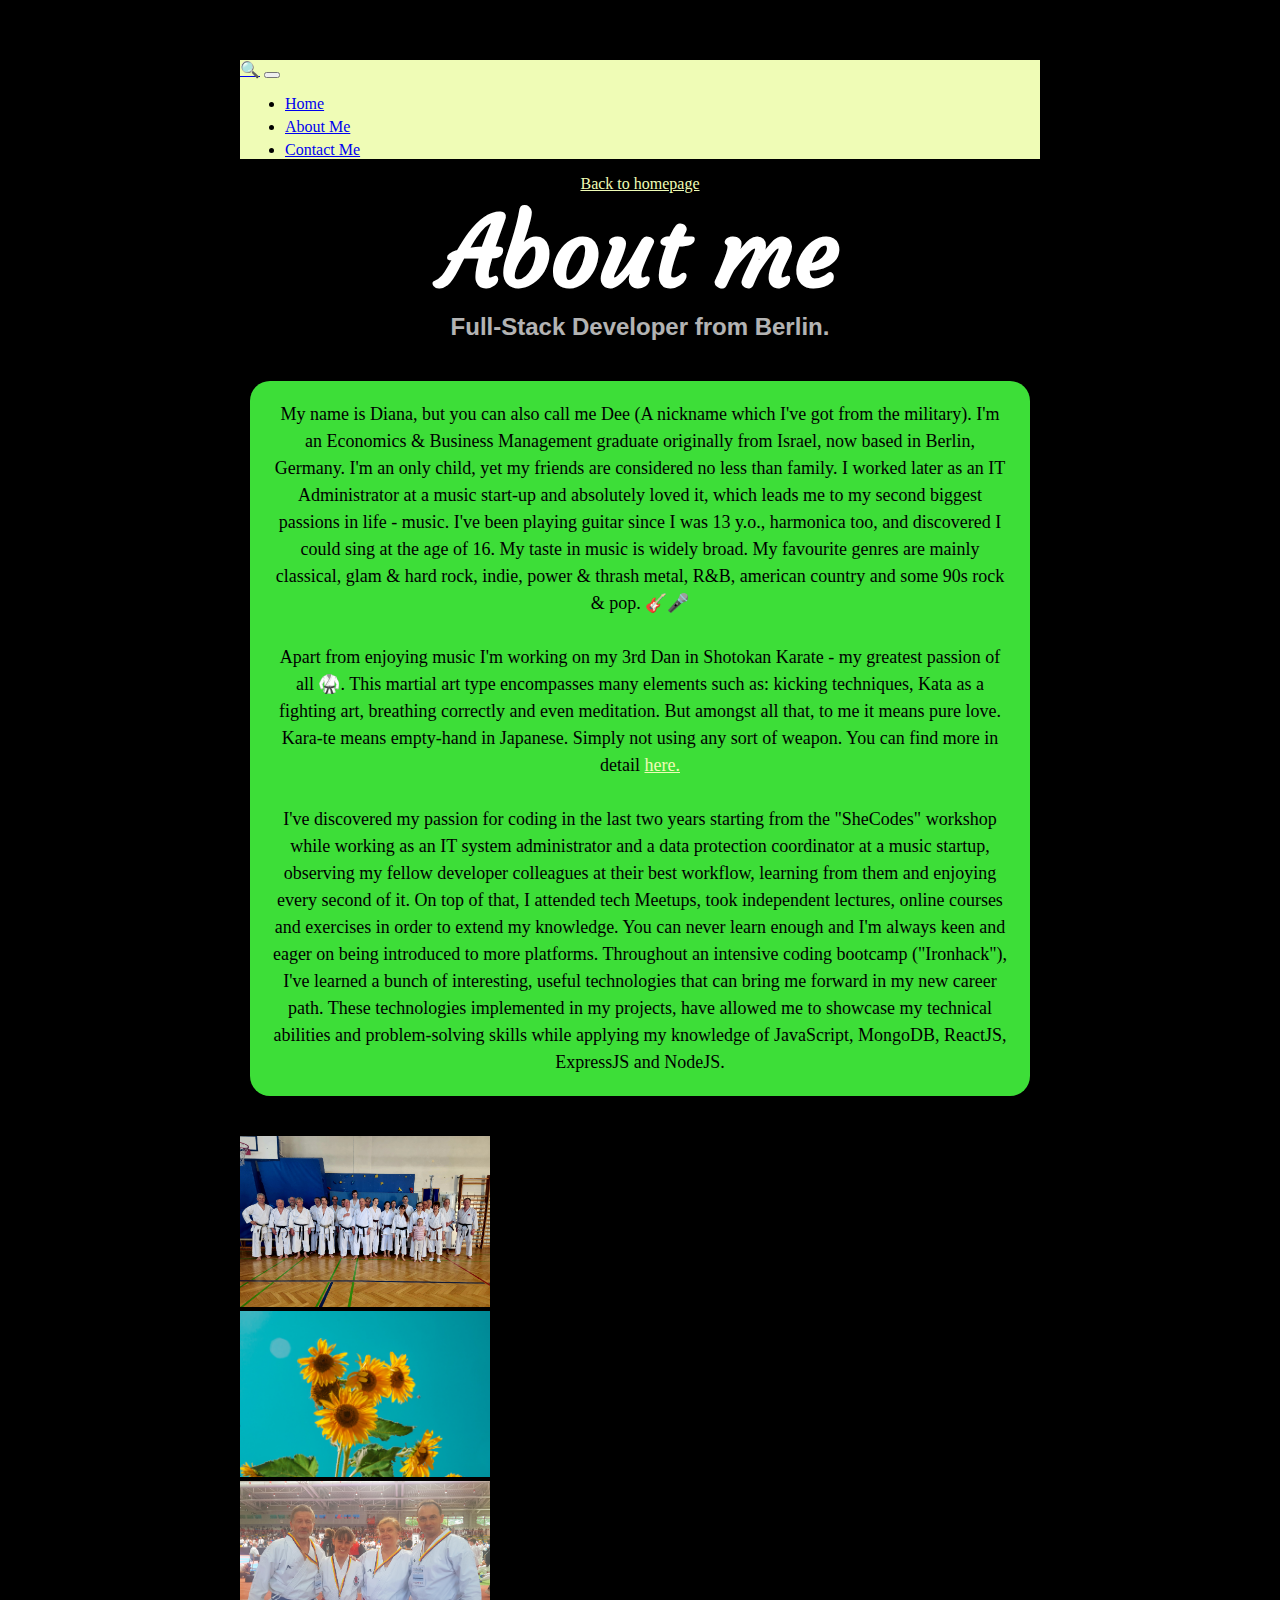
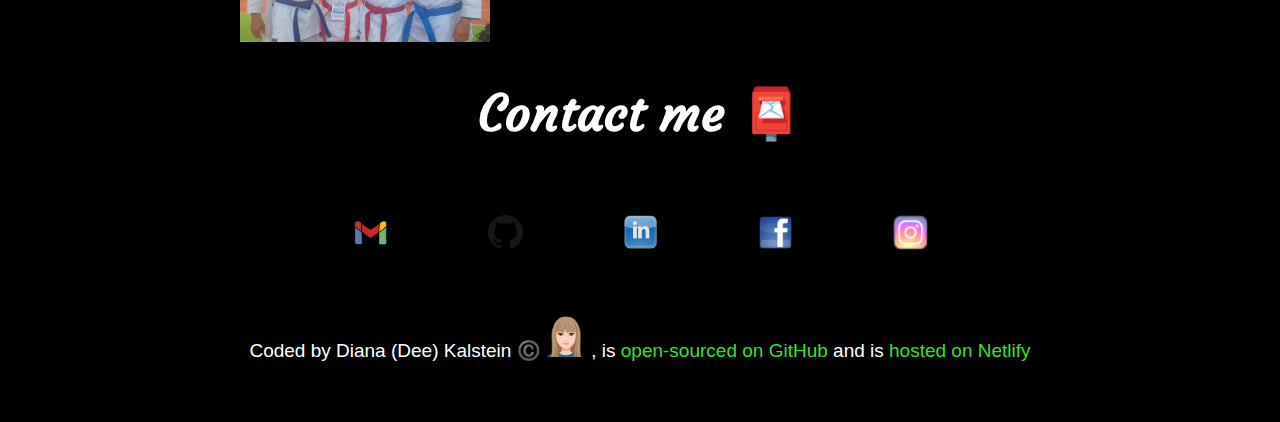
==== commit d7a3c09c: "Add another paragraph" ====
--- a/about.html
+++ b/about.html
@@ -81,9 +81,22 @@
           href="https://en.wikipedia.org/wiki/Shotokan"
           class="karate-page-link"
           target="_blank"
-          >here</a
+          >here.</a
         >
-      </p>
+        <br />
+        <br />
+
+        I've discovered my passion for coding in the last two years starting from the "SheCodes" workshop while working as an IT system administrator
+        and a data protection coordinator at a music startup, observing my fellow developer colleagues at their best workflow, learning from them
+        and enjoying every second of it. 
+        On top of that, I attended tech Meetups, took independent lectures, online courses and exercises in order to extend my knowledge. 
+        You can never learn enough and I'm always keen and eager on being introduced to more platforms.
+        Throughout an intensive coding bootcamp ("Ironhack"), I've learned a bunch of interesting, useful technologies 
+        that can bring me forward in my new career path. These technologies implemented in my projects, have allowed me to
+        showcase my technical abilities and problem-solving skills while applying my knowledge of JavaScript, MongoDB, ReactJS, ExpressJS and NodeJS.
+        </p>
+      <br />
+      <br />
     </div>
     <div class="container">
       <div class="row">
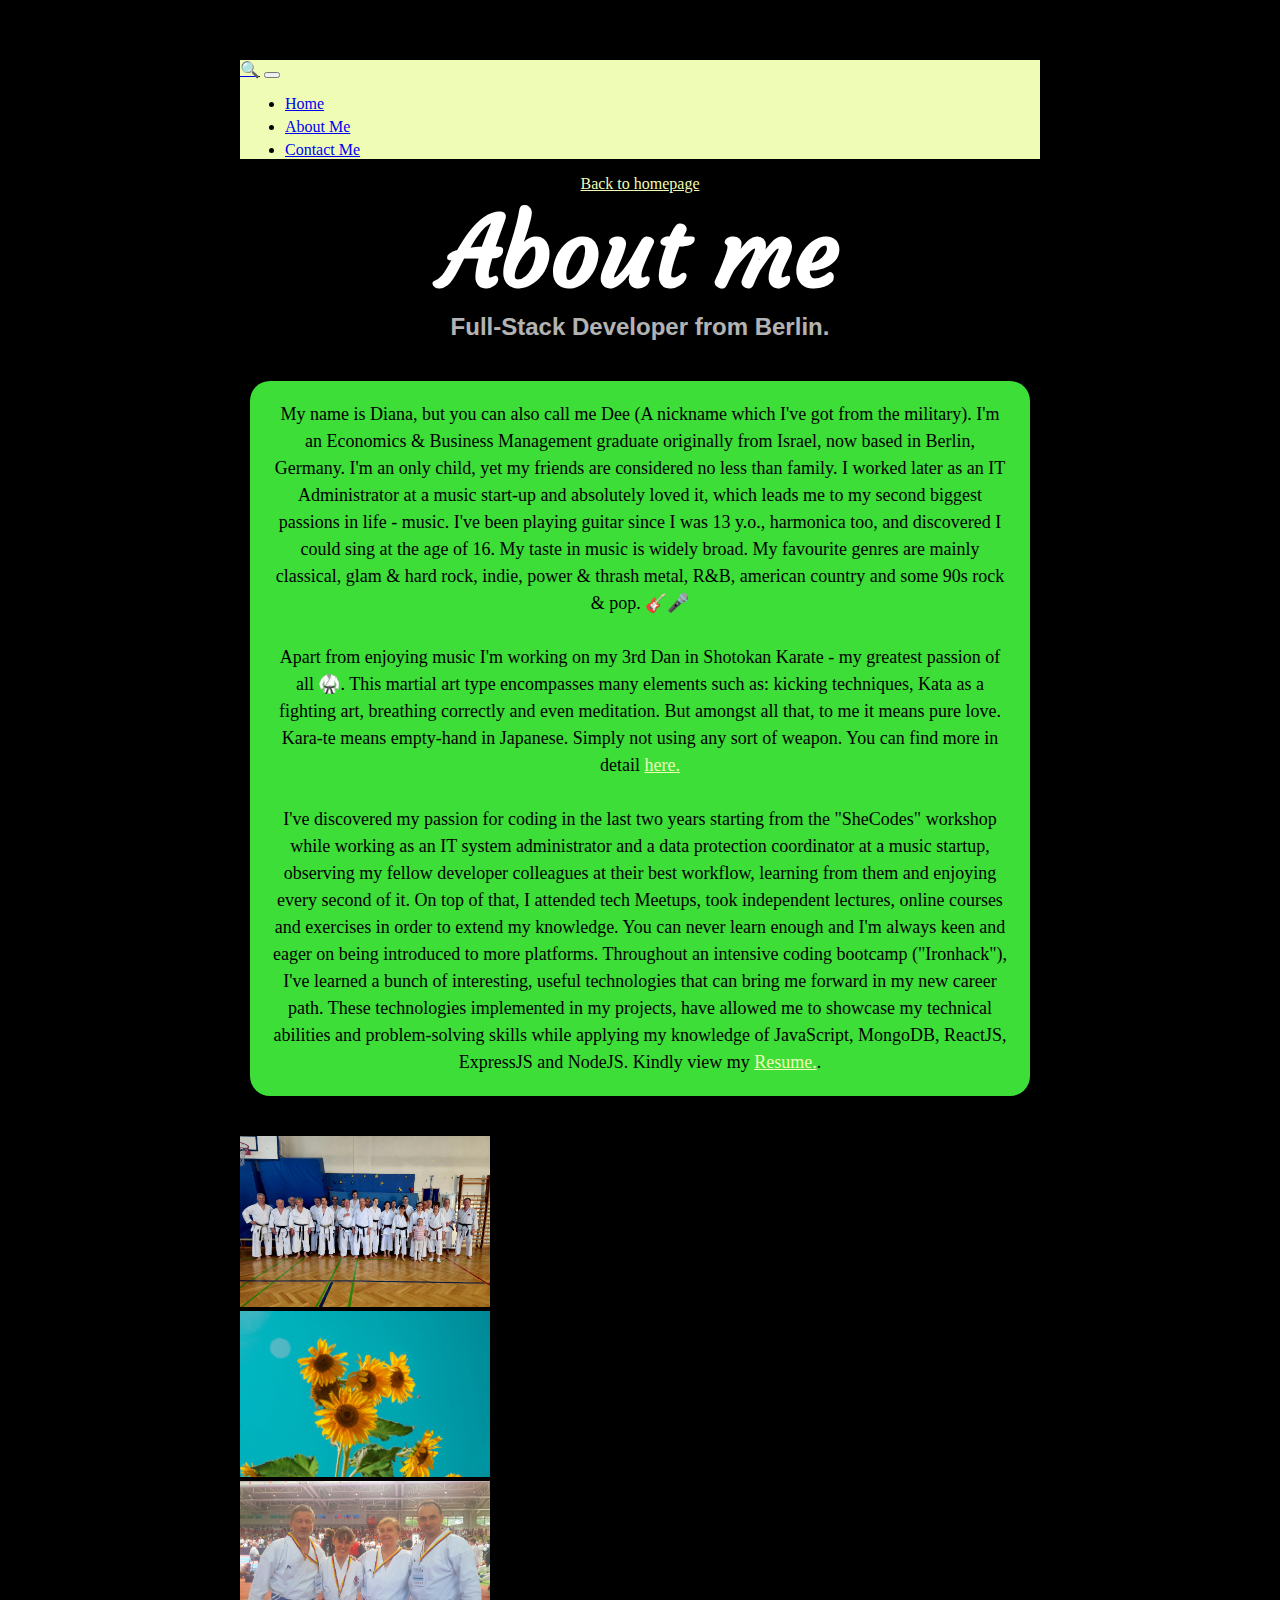
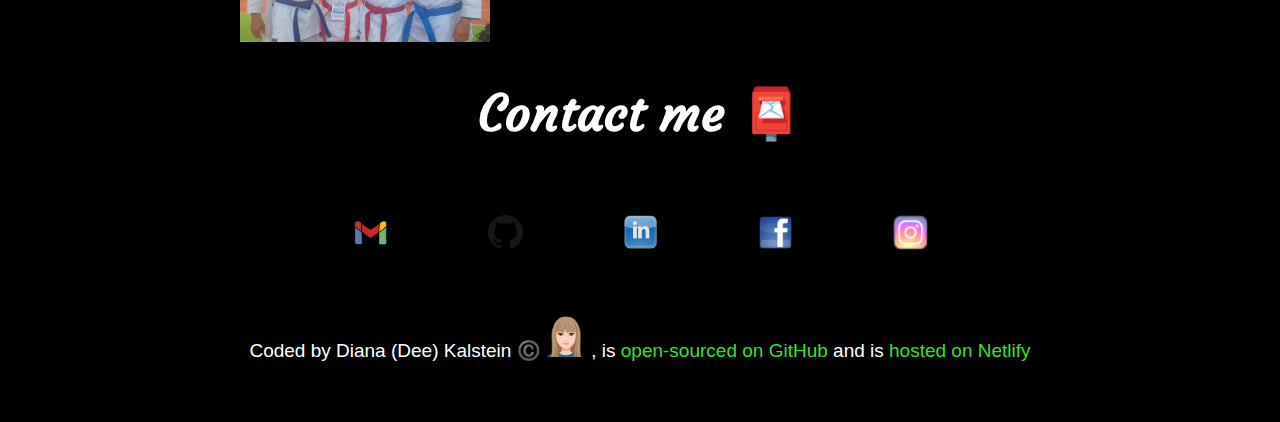
==== commit 92d5087e: "Add Resume link and CSS" ====
--- a/about.html
+++ b/about.html
@@ -94,7 +94,13 @@
         Throughout an intensive coding bootcamp ("Ironhack"), I've learned a bunch of interesting, useful technologies 
         that can bring me forward in my new career path. These technologies implemented in my projects, have allowed me to
         showcase my technical abilities and problem-solving skills while applying my knowledge of JavaScript, MongoDB, ReactJS, ExpressJS and NodeJS.
-        </p>
+        Kindly view my   <a
+        href="https://www.canva.com/design/DAFgAr8vgzk/93-VqXHRhbg7FLDjHVMF9w/view?utm_content=DAFgAr8vgzk&utm_campaign=designshare&utm_medium=link&utm_source=publishsharelink"
+        class="resume-link"
+        target="_blank"
+        >Resume.</a
+      >.
+      </p>
       <br />
       <br />
     </div>
--- a/style.css
+++ b/style.css
@@ -10,6 +10,14 @@
 }
 
 .karate-page-link:hover {
+  color: #000000;
+}
+
+.resume-link {
+  color: #effcb6;
+}
+
+.resume-link:hover {
   color: #000000;
 }
 
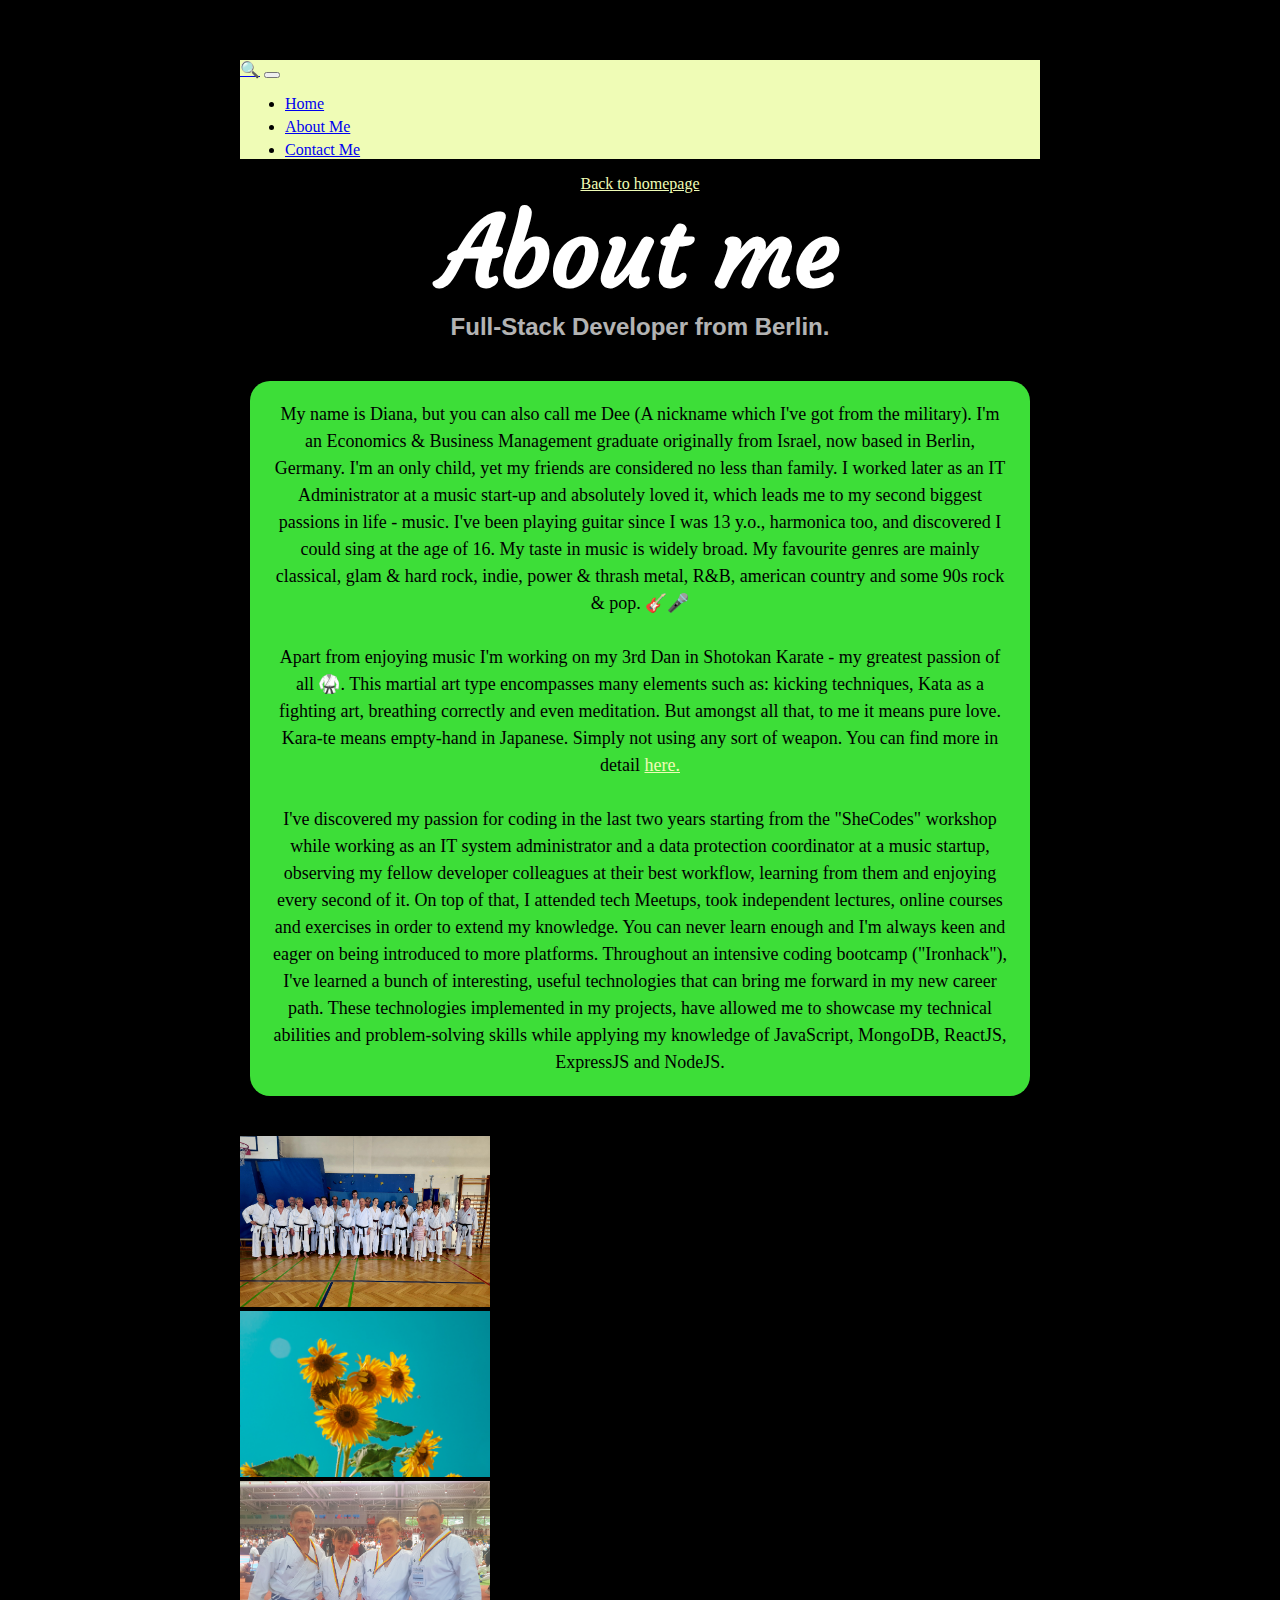
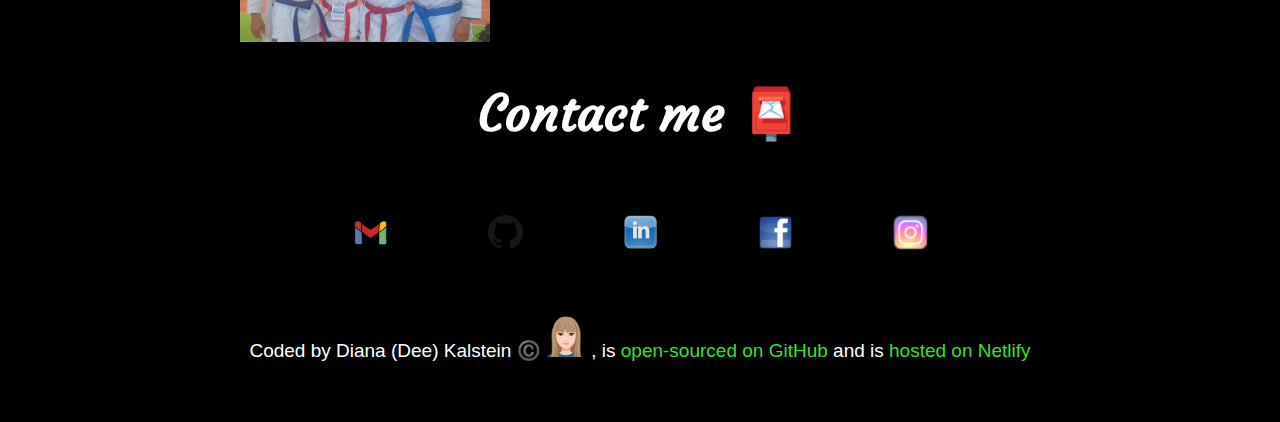
==== commit 0c4fc899: "Remove Resume link for security purposes" ====
--- a/about.html
+++ b/about.html
@@ -94,12 +94,6 @@
         Throughout an intensive coding bootcamp ("Ironhack"), I've learned a bunch of interesting, useful technologies 
         that can bring me forward in my new career path. These technologies implemented in my projects, have allowed me to
         showcase my technical abilities and problem-solving skills while applying my knowledge of JavaScript, MongoDB, ReactJS, ExpressJS and NodeJS.
-        Kindly view my   <a
-        href="https://www.canva.com/design/DAFgAr8vgzk/93-VqXHRhbg7FLDjHVMF9w/view?utm_content=DAFgAr8vgzk&utm_campaign=designshare&utm_medium=link&utm_source=publishsharelink"
-        class="resume-link"
-        target="_blank"
-        >Resume.</a
-      >.
       </p>
       <br />
       <br />
